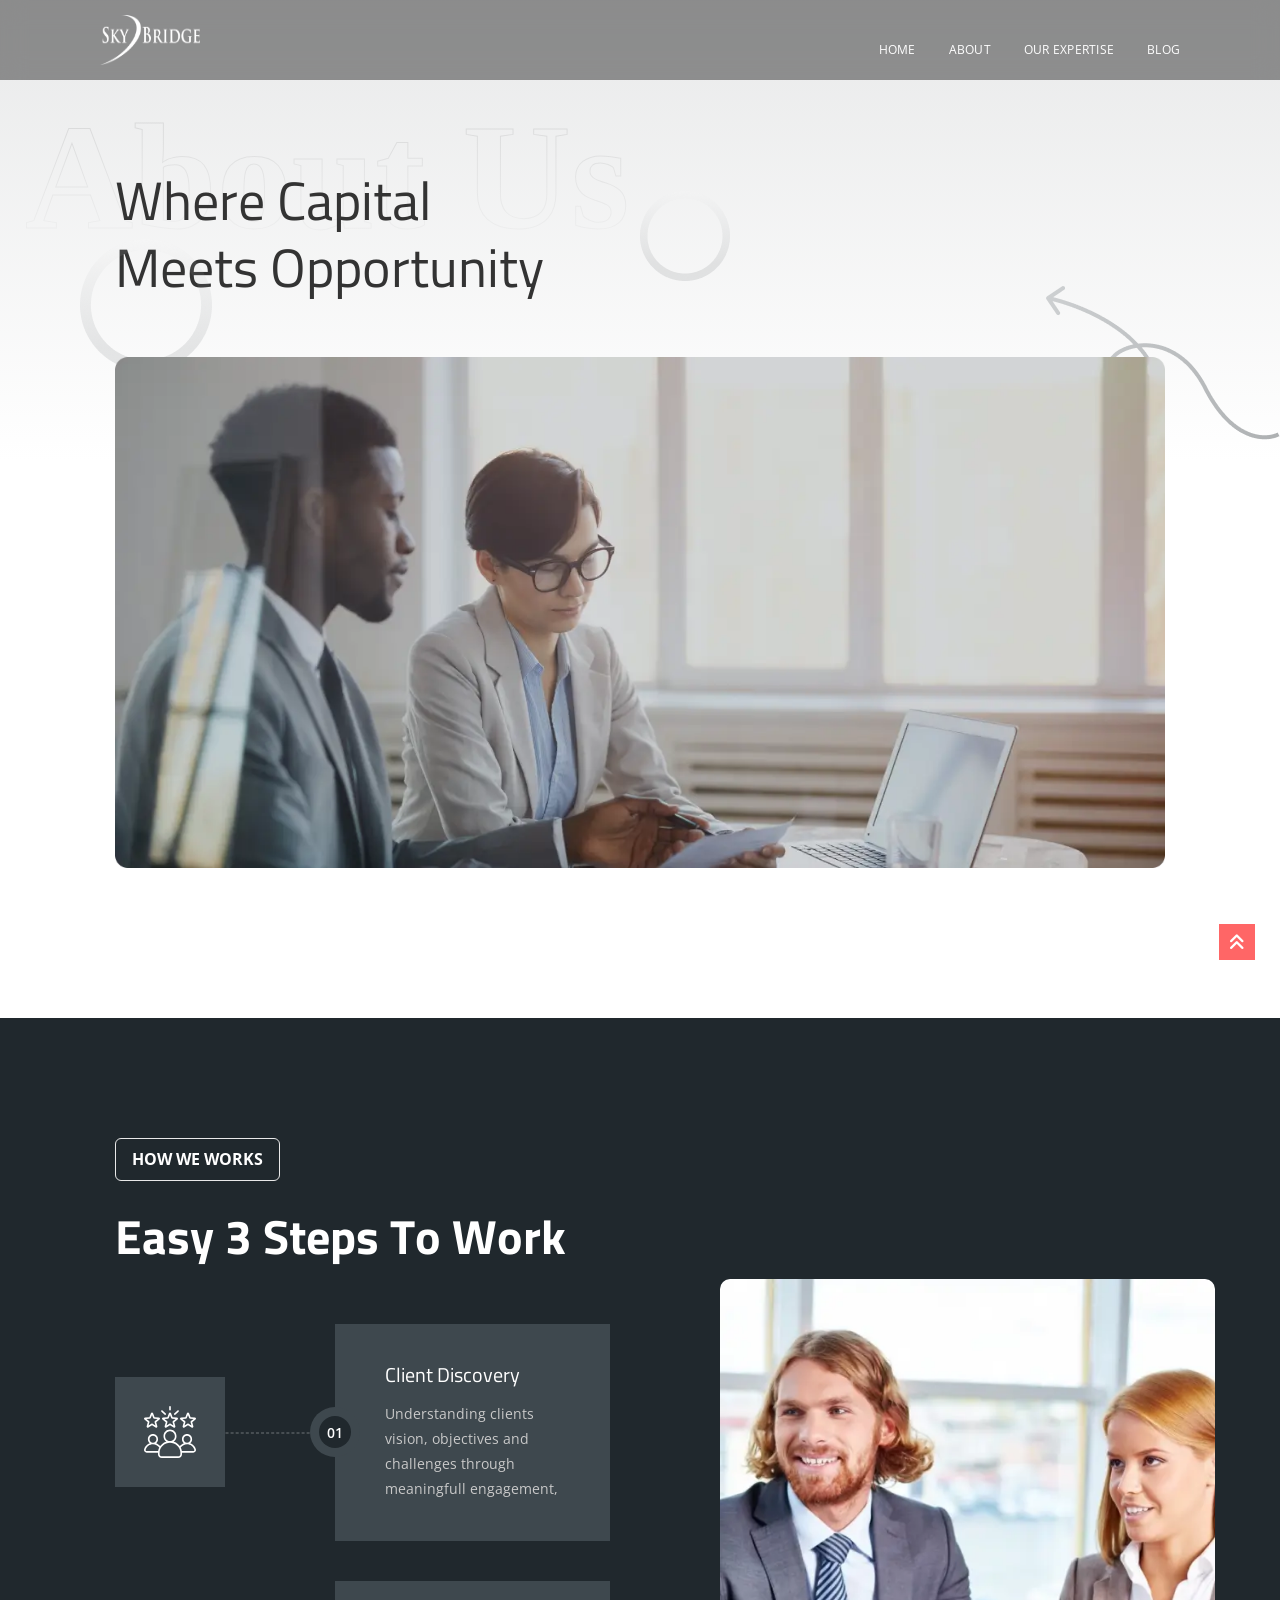
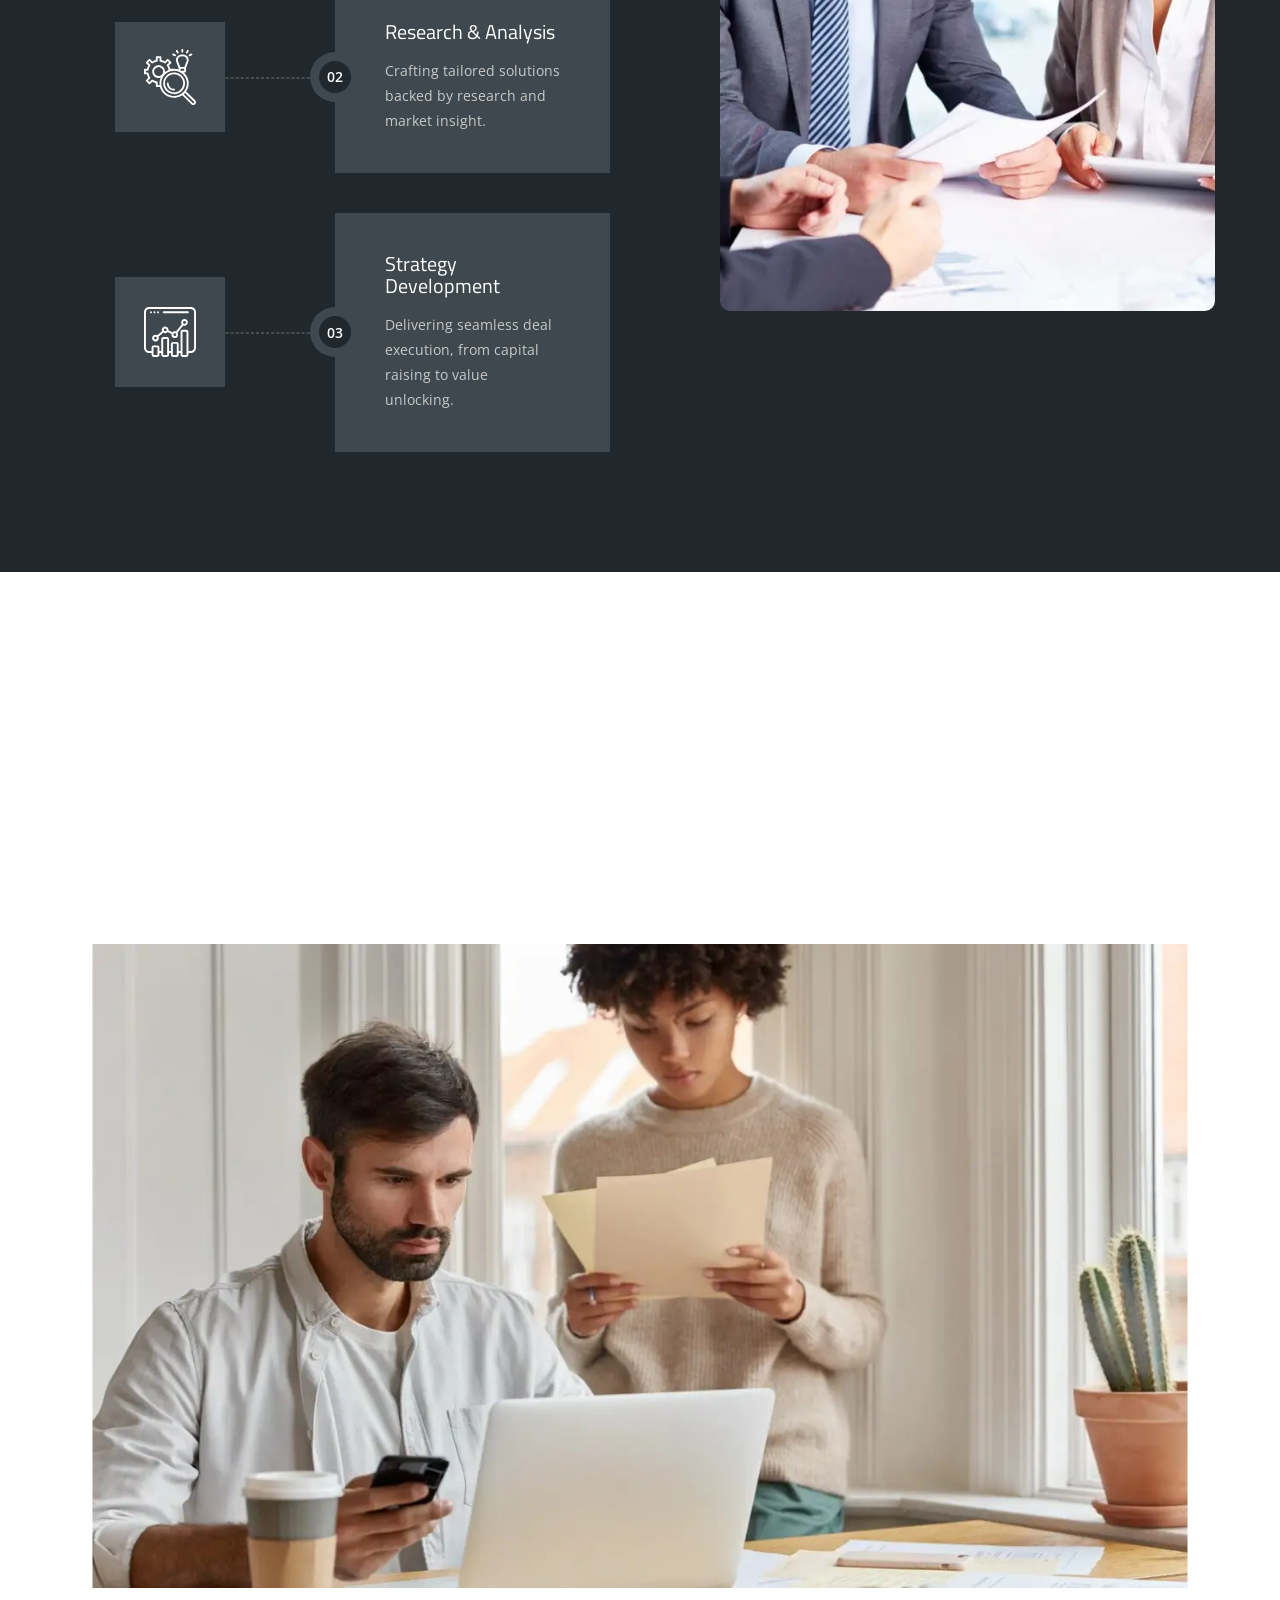
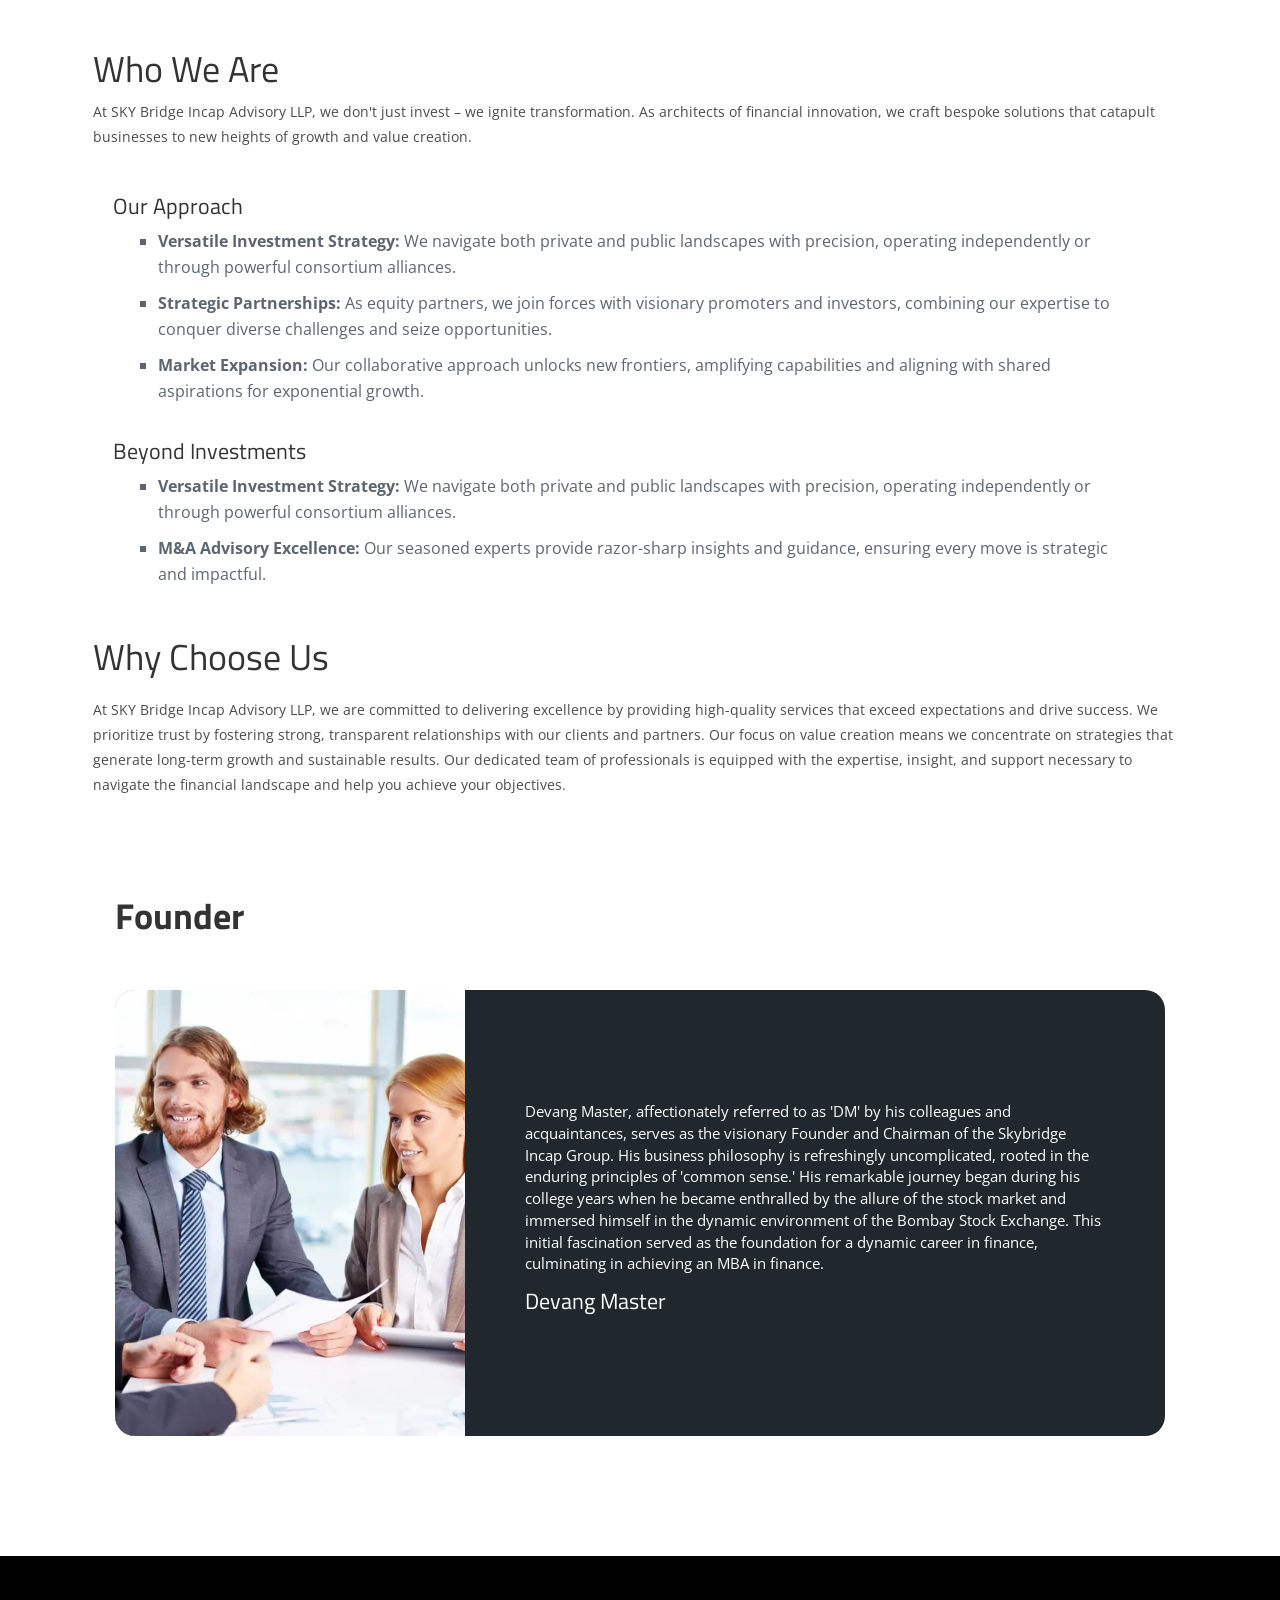
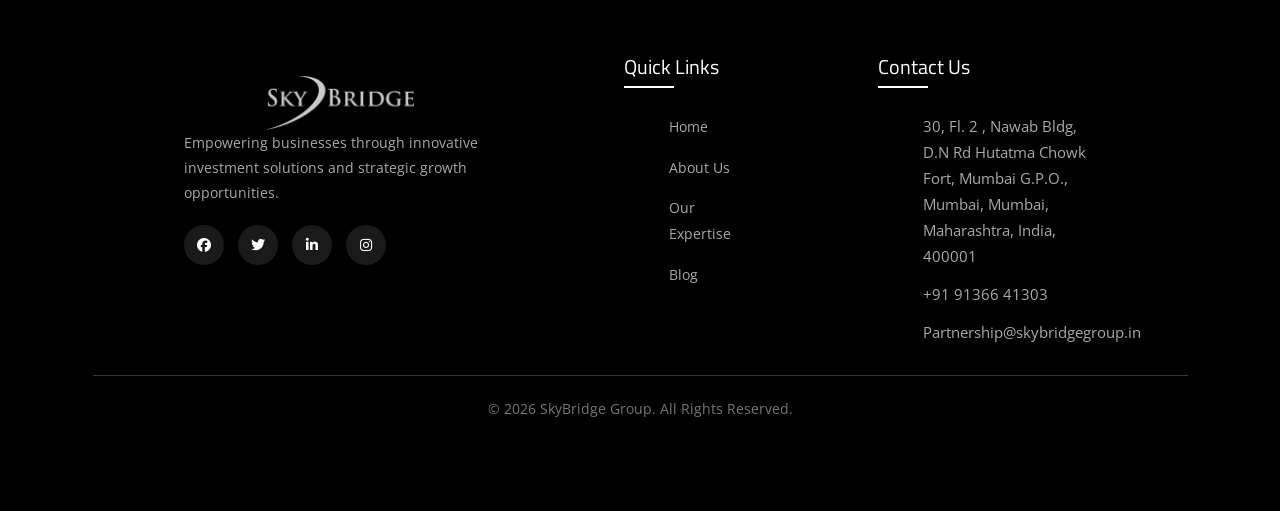
==== about.html @ f20cc3ec "changes from ujjwal" ====
<!DOCTYPE html>
<html lang="en">
  <head>
    <meta charset="UTF-8" />
    <meta name="viewport" content="width=device-width, initial-scale=1.0" />
    <title>about us</title>

    <!-- Invena css -->

    <link rel="stylesheet preload" href="css/invenacss/style.css" as="style" />

    <link
      rel="stylesheet preload"
      href="css/invenacss/vendor/bootstrap.min.css"
      as="style"
    />

    <!-- lanser css -->
    <link
      rel="stylesheet"
      href="https://cdnjs.cloudflare.com/ajax/libs/font-awesome/6.4.0/css/all.min.css"
    />
    <link
      rel="stylesheet preload"
      href="css/invenacss/plugins/fontawesome.css"
      as="style"
    />
    <link
      rel="stylesheet preload"
      href="css/invenacss/plugins/plugins.css"
      as="style"
    />
    <link
      rel="stylesheet preload"
      href="css/invenacss/plugins/metismenu.css"
      as="style"
    />
    <link
      rel="stylesheet preload"
      href="css/invenacss/plugins/magnifying-popup.css"
      as="style"
    />
    <link
      rel="stylesheet preload"
      href="css/invenacss/plugins/odometer.css"
      as="style"
    />
    <link rel="stylesheet" href="css/lansercss/plugins.css" />
    <link rel="stylesheet" href="css/lansercss/style.css" />

    <script src="js/lanserjs/vendor/modernizr-2.8.3.min.js"></script>

    <!-- <link rel="preload" as="image" href="assets/images/banner/21.webp" /> -->

    <style>
      @media (max-width: 991px) {
        .service-details-left-area {
          padding-top: 300px !important;
        }
      }

      @media (max-width: 575px) {
        .service-details-left-area {
          padding-top: 280px !important;
        }
        .service-details-left-area img {
          padding-top: 20px !important;
          width: 100% !important;
          max-width: 100% !important;
        }
      }
    </style>

    <!-- for scroller -->
    <style>
      html,
      body {
        overflow-x: hidden !important; /* block horizontal scroll */
        overflow-y: auto !important; /* always allow vertical scroll */
        height: auto !important;
        overscroll-behavior: contain; /* fixes mobile wheel/touch issues */
        -webkit-overflow-scrolling: touch; /* smooth scroll on iOS */
      }
    </style>

    <!-- script for scroller -->
    <script>
      document.addEventListener("DOMContentLoaded", function () {
        // Force scrolling if plugin tries to block it
        document.body.style.overflowY = "auto";
        document.documentElement.style.overflowY = "auto";
      });

      // Also reset on window resize (handles mobile/desktop switch)
      window.addEventListener("resize", function () {
        document.body.style.overflowY = "auto";
        document.documentElement.style.overflowY = "auto";
      });
    </script>
  </head>
  <body>
    <header
      class="site-header"
      style="margin-bottom: 50px; background-color: rgba(0, 0, 0, 0.4) !important; backdrop-filter: blur(12px) !important; -webkit-backdrop-filter: blur(15px) !important;"
    >
      <div class="container header-wrap">
        <div class="site-branding">
          <span class="site-title">
            <a href="index.html">
              <img
                src="asset/images/logo/skybridge_logo.png"
                alt="skybridge"
                style="width: 100px; height: 50px"
              />
            </a>
          </span>
        </div>
        <nav class="primary-nav">
          <ul class="primary-nav-list nav">
            <li
              class="menu-item menu-item-has-children current-menu-ancestor current-menu-parent"
            >
              <a href="index.html">HOME</a>
            </li>
            <li class="menu-item"><a href="about.html">ABOUT</a></li>
            <li class="menu-item"><a href="expertise.html">OUR EXPERTISE</a></li>
            <li class="menu-item"><a href="blog.html">BLOG</a></li>
            <!-- <li class="menu-item">
              <a href="pressRelease.html">PRESS RELEASE</a>
            </li>
            <li class="menu-item"><a href="contact.html">CONTACT</a></li> -->
          </ul>
        </nav>
      </div>
    </header>

    <!-- about us area wrapper main -->
    <div class="rts-breadcrumb-area">
      <div class="container">
        <div class="row">
          <div class="col-lg-12">
            <div class="title-area-left">
              <!-- <span class="pre">About SkyBridge</span> -->
              <span class="bg-title">About Us</span>
              <h1 class="title rts-text-anime-style-1">
                Where Capital <br />
                Meets Opportunity
              </h1>
            </div>
          </div>
        </div>
      </div>
      <div class="shape-area">
        <img src="img/avinaimg/shape/01.png" alt="shape" class="one" />
        <img src="img/avinaimg/shape/02.png" alt="shape" class="two" />
        <img src="img/avinaimg/shape/03.png" alt="shape" class="three" />
      </div>
    </div>
    <!-- about us area wrapper main end -->

    <div class="about-invena-large-image">
      <div class="container">
        <div class="row">
          <div class="col-lg-12">
            <div class="large-image-bottm-breadcrumb">
              <img src="asset/about/16.webp" alt="about" />
            </div>
          </div>
        </div>
      </div>
    </div>

    <!-- weorking process areas start -->
    <div
      class="working-process-one bg-main rts-section-gap without-clip-radious"
      style="margin-top: 150px !important"
    >
      <div class="container">
        <div class="row g-5 align-items-center">
          <div class="col-lg-6">
            <div class="title-style-one">
              <span class="pre">How we works</span>
              <h2 class="title rts-text-anime-style-1">Easy 3 Steps To Work</h2>
            </div>
            <div class="working-process-main-wrapper mt--60">
              <div
                class="single-working-process-one"
                data-animation="fadeInUp"
                data-delay="0.2"
                data-duration="1.2"
              >
                <div class="left">
                  <div class="icon">
                    <img src="asset/about/icon/01.svg" alt="process" />
                  </div>
                </div>
                <div class="inner-content">
                  <div class="number-main">
                    <span class="number">01</span>
                  </div>
                  <h5 class="title">Client Discovery</h5>
                  <p class="disc">
                    Understanding clients vision, objectives and challenges
                    through meaningfull engagement,
                  </p>
                </div>
              </div>
              <div
                class="single-working-process-one"
                data-animation="fadeInUp"
                data-delay="0.2"
                data-duration="1.2"
              >
                <div class="left">
                  <div class="icon">
                    <img src="asset/about/icon/02.svg" alt="process" />
                  </div>
                </div>
                <div class="inner-content">
                  <div class="number-main">
                    <span class="number">02</span>
                  </div>
                  <h5 class="title">Research & Analysis</h5>
                  <p class="disc">
                    Crafting tailored solutions backed by research and market
                    insight.
                  </p>
                </div>
              </div>
              <div
                class="single-working-process-one"
                data-animation="fadeInUp"
                data-delay="0.2"
                data-duration="1.2"
              >
                <div class="left">
                  <div class="icon">
                    <img src="asset/about/icon/03.svg" alt="process" />
                  </div>
                </div>
                <div class="inner-content">
                  <div class="number-main">
                    <span class="number">03</span>
                  </div>
                  <h5 class="title">Strategy Development</h5>
                  <p class="disc">
                    Delivering seamless deal execution, from capital raising to
                    value unlocking.
                  </p>
                </div>
              </div>
            </div>
          </div>
          <div class="col-lg-6">
            <div
              class="thumbnail-working-procss-one"
              data-animation="zoomOut"
              data-delay="0.2"
              data-duration="1.2"
            >
              <img src="asset/about/03.webp" alt="working-process" />
            </div>
          </div>
        </div>
      </div>
    </div>
    <!-- weorking process areas end -->

    <div class="breadcrumb-service-detals-one">
      <div class="container-1754">
        <div class="row">
          <div class="col-lg-12">
            <div class="banner-inner-service-details-1 bg_image">
              <div class="container">
                <div class="row">
                  <div class="col-lg-12">
                    <div class="title-area-left">
                      <!-- <span class="bg-title">Business</span> -->
                      <h1 class="title rts-text-anime-style-1">How We Do</h1>
                      <p class="disc">
                        At SKY Bridge Incap Advisory LLP, we are committed to
                        delivering exceptional outcomes through a structured and
                        client-centric approach. We begin by deeply
                        understanding your objectives and challenges, ensuring
                        that our strategies are perfectly aligned with your
                        vision. Our expert team leverages extensive industry
                        knowledge and data-driven insights to craft solutions
                        tailored to your unique needs. By applying innovative
                        thinking and cutting-edge technology, we address complex
                        problems and uncover new opportunities.
                      </p>
                    </div>
                  </div>
                </div>
              </div>
            </div>
          </div>
        </div>
      </div>
    </div>

    <!-- rts business details area left main -->
    <div class="rts-service-details-area-main-bottom">
      <div class="container">
        <div class="row">
          <div class="col-xl-8" style="width: max-content !important">
            <div
              class="service-details-left-area"
              style="position: relative; z-index: 1; padding-top: 720px"
            >
              <div class="">
                <img
                  src="asset/about/11.webp"
                  alt=""
                  style="
                    position: absolute;
                    top: 15px;
                    left: 50%;
                    transform: translateX(-50%);
                    z-index: 10;
                    width: auto;
                    max-width: 100%;
                  "
                />
              </div>
              <h3 class="title">Who We Are</h3>
              <p class="disc">
                At SKY Bridge Incap Advisory LLP, we don't just invest – we
                ignite transformation. As architects of financial innovation, we
                craft bespoke solutions that catapult businesses to new heights
                of growth and value creation.
              </p>

              <h4 style="margin: 0 20px">Our Approach</h4>
              <!-- <p class="disc" style="margin: 0 80px"> -->
              <ul style="margin: 0 50px">
                <li>
                  <strong>Versatile Investment Strategy:</strong> We navigate
                  both private and public landscapes with precision, operating
                  independently or through powerful consortium alliances.
                </li>
              </ul>

              <ul style="margin: 0 50px">
                <li>
                  <strong>Strategic Partnerships: </strong>As equity partners,
                  we join forces with visionary promoters and investors,
                  combining our expertise to conquer diverse challenges and
                  seize opportunities.
                </li>
              </ul>

              <ul style="margin: 0 50px">
                <li>
                  <strong>Market Expansion: </strong>Our collaborative approach
                  unlocks new frontiers, amplifying capabilities and aligning
                  with shared aspirations for exponential growth.
                </li>
              </ul>
              <!-- </p> -->
              <br />

              <h4 style="margin: 0 20px">Beyond Investments</h4>
              <!-- <p class="disc" style="margin: 0 80px"> -->
              <ul style="margin: 0 50px">
                <li>
                  <strong>Versatile Investment Strategy:</strong> We navigate
                  both private and public landscapes with precision, operating
                  independently or through powerful consortium alliances.
                </li>
              </ul>

              <ul style="margin: 0 50px">
                <li>
                  <strong>M&A Advisory Excellence: </strong>Our seasoned experts
                  provide razor-sharp insights and guidance, ensuring every move
                  is strategic and impactful.
                </li>
              </ul>

              <h2 class="title mt--50" style="margin-bottom: 20px !important">
                Why Choose Us
              </h2>

              <!-- <h3 style="margin: 0 20px">M&A Advisory</h3> -->
              <p class="disc">
                <!-- <br /> -->
                At SKY Bridge Incap Advisory LLP, we are committed to delivering
                excellence by providing high-quality services that exceed
                expectations and drive success. We prioritize trust by fostering
                strong, transparent relationships with our clients and partners.
                Our focus on value creation means we concentrate on strategies
                that generate long-term growth and sustainable results. Our
                dedicated team of professionals is equipped with the expertise,
                insight, and support necessary to navigate the financial
                landscape and help you achieve your objectives.
              </p>
            </div>
          </div>
        </div>
      </div>
    </div>
    <!-- rts business details area left main end -->

    <!-- rts clients review area start -->
    <div
      class="rts-client-review-area rts-section-gapBottom"
      style="margin-top: 50px"
    >
      <div class="container">
        <div class="row">
          <div class="col-lg-12">
            <div class="title-area-between-wrapper">
              <div class="title-style-two mb--40 left">
                <!-- <span class="bg-content">Review</span> -->
                <!-- <span class="pre">Our Testimonial</span> -->
                <h2 class="title rts-text-anime-style-1">Founder</h2>
              </div>
              <!-- <div class="pagination-wrapper">
                <div class="swiper-pagination-fraction"></div>
                <div class="swiper-button-next">
                  <i class="fa-sharp fa-regular fa-arrow-right"></i>
                </div>
                <div class="swiper-button-prev">
                  <i class="fa-sharp fa-regular fa-arrow-left"></i>
                </div>
              </div> -->
            </div>
          </div>
        </div>
        <div class="row">
          <div class="col-lg-12">
            <div class="testimonials-wrapper-swiper-demo-2">
              <div class="swiper mySwiper-testimonials-dmeo-2">
                <div class="swiper-wrapper">
                  <div class="swiper-slide">
                    <div class="testimonials-main-wrapper-two">
                      <div class="left-thumbnail" style="min-width: 350px !important;">
                        <img src="asset/about/03.webp" alt="testimonials" style="max-width: 100% !important;" />
                      </div>
                      <div class="right-content-testimonials">
                        <p class="disc">
                          Devang Master, affectionately referred to as 'DM' by
                          his colleagues and acquaintances, serves as the
                          visionary Founder and Chairman of the Skybridge Incap
                          Group. His business philosophy is refreshingly
                          uncomplicated, rooted in the enduring principles of
                          'common sense.' His remarkable journey began during
                          his college years when he became enthralled by the
                          allure of the stock market and immersed himself in the
                          dynamic environment of the Bombay Stock Exchange. This
                          initial fascination served as the foundation for a
                          dynamic career in finance, culminating in achieving an
                          MBA in finance.
                        </p>
                        <div class="name-desig">
                          <h6 class="title">Devang Master</h6>
                          <!-- <p>Designer at <b>Vertex Agency</b></p> -->
                        </div>
                      </div>
                    </div>
                  </div>
                </div>
              </div>
            </div>
          </div>
        </div>
      </div>
    </div>
    <!-- rts clients review area end -->

    <footer
      class="footer-area bg-black pt-100 pb-70"
      style="padding-top: 100px; padding-bottom: 70px"
    >
      <div class="container">
        <div class="row">
          <!-- About Column -->
          <div
            class="col-lg-4 col-md-6 mb-30 wow fadeInUp"
            data-wow-delay="0.2s"
          >
            <div class="footer-widget">
              <div class="footer-logo">
                <img
                  src="asset/images/logo/skybridge_logo.png"
                  alt="Skybridge Logo"
                  style="max-width: 150px; height: auto"
                />
              </div>
              <p style="color: #aaa; margin-bottom: 20px; line-height: 1.8">
                Empowering businesses through innovative investment solutions
                and strategic growth opportunities.
              </p>
              <div class="footer-social">
              <a href="https://www.facebook.com/profile.php?id=61558652640097" class="social-icon" target="_blank"><i
                  class="fab fa-facebook-f"></i></a>
              <a href="https://www.facebook.com/profile.php?id=61558652640097" class="social-icon" target="_blank"><i
                  class="fab fa-twitter"></i></a>
              <a href="https://www.linkedin.com/company/colabplatformslimited/" class="social-icon" target="_blank"><i
                  class="fab fa-linkedin-in"></i></a>
              <a href="https://www.instagram.com/colab_platforms/" class="social-icon" target="_blank"><i
                  class="fab fa-instagram"></i></a>
              <!-- <a href="https://www.instagram.com/colab_platforms/" class="social-icon" target="_blank"><i
                  class="fa-brands fa-x-twitter"></i></a> -->

            </div>
            </div>
          </div>

          <!-- Quick Links -->
          <div
            class="col-lg-2 col-md-6 mb-30 wow fadeInUp"
            data-wow-delay="0.4s"
          >
            <div class="footer-widget">
              <h3 class="footer-title">Quick Links</h3>
              <ul class="footer-links">
                <li><a href="index.html">Home</a></li>
                <li><a href="about.html">About Us</a></li>
                <li><a href="#">Our Expertise</a></li>
                <li><a href="blog.html">Blog</a></li>
                <!-- <li><a href="pressRelease.html">Press Release</a></li> -->
                <!-- <li><a href="contact.html">Contact</a></li> -->
              </ul>
            </div>
          </div>

          <!-- Contact Info -->
          <div
            class="col-lg-3 col-md-6 mb-30 wow fadeInUp"
            data-wow-delay="0.6s"
          >
            <div class="footer-widget">
              <h3 class="footer-title">Contact Us</h3>
              <ul class="footer-contact">
                <li>
                  <!-- <i class="fas fa-map-marker-alt"></i> -->
                  <span   
                    >30, Fl. 2 , Nawab Bldg, D.N Rd Hutatma Chowk Fort, Mumbai G.P.O., Mumbai, Mumbai, Maharashtra, India, 400001</span
                  >
                </li>
                <li>
                  <!-- <i class="fas fa-phone"></i> -->
                  <span>+91 91366 41303</span>
                </li>
                <li>
                  <!-- <i class="fas fa-envelope"></i> -->
                  <span>Partnership@skybridgegroup.in</span>
                </li>
              </ul>
            </div>
          </div>

          <!-- Newsletter -->
          <!-- <div
            class="col-lg-3 col-md-6 mb-30 wow fadeInUp"
            data-wow-delay="0.8s"
          >
            <div class="footer-widget">
              <h3 class="footer-title">Newsletter</h3>
              <p style="color: #aaa; margin-bottom: 15px">
                Subscribe to our newsletter for the latest updates.
              </p>
              <form class="newsletter-form">
                <input type="email" placeholder="Your Email" required />
                <a href="contact.html">
                  <button type="submit">Contact Us</button>
                </a>
              </form>
            </div>
          </div> -->
        </div>
      </div>

      <!-- Copyright -->
      <div class="copyright-area">
        <div class="container">
          <div class="row">
            <div class="col-12">
              <div class="copyright-text text-center">
                <p
                  style="
                    color: #777;
                    margin: 0;
                    padding: 20px 0;
                    border-top: 1px solid #333;
                  "
                >
                  &copy; <span id="current-year">2025</span> SkyBridge Group.
                  All Rights Reserved.
                </p>
              </div>
            </div>
          </div>
        </div>
      </div>
    </footer>

    <style>
      /* Footer Styles */
      .footer-area {
        position: relative;
        overflow: hidden;
        background: #000 !important;
        color: #fff;
      }

      .footer-widget {
        margin-bottom: 30px;
      }

      .footer-title {
        color: #fff;
        font-size: 20px;
        margin-bottom: 25px;
        position: relative;
        padding-bottom: 10px;
      }

      .footer-title:after {
        content: "";
        position: absolute;
        left: 0;
        bottom: 0;
        width: 50px;
        height: 2px;
        background: #fff; /* Changed from #011f3d to white */
      }

      .footer-links li,
      .footer-contact li {
        margin-bottom: 12px;
        list-style: none;
        position: relative;
        padding-left: 30px;
        font-size: 15px;
        color: #aaa;
        
      }

      .footer-links a,
      .footer-contact a {
        color: #aaa;
        text-decoration: none;
        transition: all 0.3s ease;
        display: inline-block;
        position: relative;
        padding-bottom: 2px;
      }

      .footer-links a::after {
        content: "";
        position: absolute;
        left: 0;
        bottom: 0;
        width: 0;
        height: 1px;
        background: #fff;
        transition: width 0.3s ease;
      }

      .footer-links a:hover::after {
        width: 100%;
      }

      .footer-links a:hover {
        color: #fff;
        padding-left: 0;
      }

      .social-icon {
        display: inline-flex;
        align-items: center;
        justify-content: center;
        width: 40px;
        height: 40px;
        background: rgba(255, 255, 255, 0.1);
        color: #fff;
        border-radius: 50%;
        margin-right: 10px;
        transition: all 0.3s ease;
        text-decoration: none;
        border: 1px solid transparent;
      }

      .social-icon:hover {
        background: transparent;
        transform: translateY(-3px);
        border-color: #fff; /* Added white border on hover */
      }

      .newsletter-form {
        position: relative;
        margin-bottom: 20px;
      }

      .newsletter-form input {
        width: 100%;
        height: 50px;
        background: rgba(255, 255, 255, 0.1);
        border: none;
        padding: 0 20px;
        color: #fff;
        border-radius: 5px;
        margin-bottom: 10px;
      }

      .newsletter-form input::placeholder {
        color: #aaa;
      }

      .newsletter-form button {
        width: 100%;
        height: 50px;
        background: white;
        color: #000;
        border: none;
        border-radius: 5px;
        font-weight: 600;
        cursor: pointer;
        transition: all 0.3s ease;
      }

      .newsletter-form button:hover {
        background: white;
      }

      .contact-btn:hover {
        background: #00e5e9 !important;
        transform: translateY(-3px);
        box-shadow: 0 5px 15px rgba(46, 252, 255, 0.3);
      }

      /* Animation */
      @keyframes fadeInUp {
        from {
          opacity: 0;
          transform: translateY(20px);
        }
        to {
          opacity: 1;
          transform: translateY(0);
        }
      }

      .wow {
        visibility: hidden;
      }

      .wow.fadeInUp {
        animation-name: fadeInUp;
        animation-duration: 1s;
        visibility: visible;
      }

      /* Responsive */
      @media (max-width: 991px) {
        .footer-widget {
          margin-bottom: 40px;
        }
      }
    </style>

    <style>
      /* Add this style for the logo container */
      .footer-logo {
        text-align: center;
        margin-top: 20px;
      }

      .footer-logo img {
        max-width: 150px;
        height: auto;
        opacity: 0.8;
        transition: all 0.3s ease;
      }

      .footer-logo img:hover {
        opacity: 1;
      }
    </style>

    <script>
      // Update current year
      document.getElementById("current-year").textContent =
        new Date().getFullYear();

      // Initialize WOW.js for animations
      document.addEventListener("DOMContentLoaded", function () {
        new WOW().init();
      });
    </script>

    <script src="js/lanserjs/vendor/jquery-3.2.0.min.js"></script>
    <script src="lanserjs/plugins.js"></script>
    <script src="js/lanserjs/main.js"></script>

    <!-- Invena js -->
    <!-- <script defer src="js/invenajs/plugins/jquery.js"></script> -->

    <script defer src="js/invenajs/plugins/odometer.js"></script>
    <script defer src="js/invenajs/plugins/jquery-appear.js"></script>

    <script defer src="js/invenajs/plugins/gsap.js"></script>
    <script defer src="js/invenajs/plugins/split-text.js"></script>
    <script defer src="js/invenajs/plugins/scroll-trigger.js"></script>
    <!-- <script defer src="js/invenajs/plugins/smooth-scroll.js"></script> -->
    <script defer src="js/invenajs/plugins/metismenu.js"></script>
    <script defer src="js/invenajs/plugins/popup.js"></script>

    <script defer src="js/invenajs/vendor/bootstrap.min.js"></script>
    <script defer src="js/invenajs/plugins/swiper.js"></script>
    <script defer src="js/invenajs/plugins/contact.form.js"></script>

    <script defer src="js/invenajs/main.js"></script>
  </body>
</html>
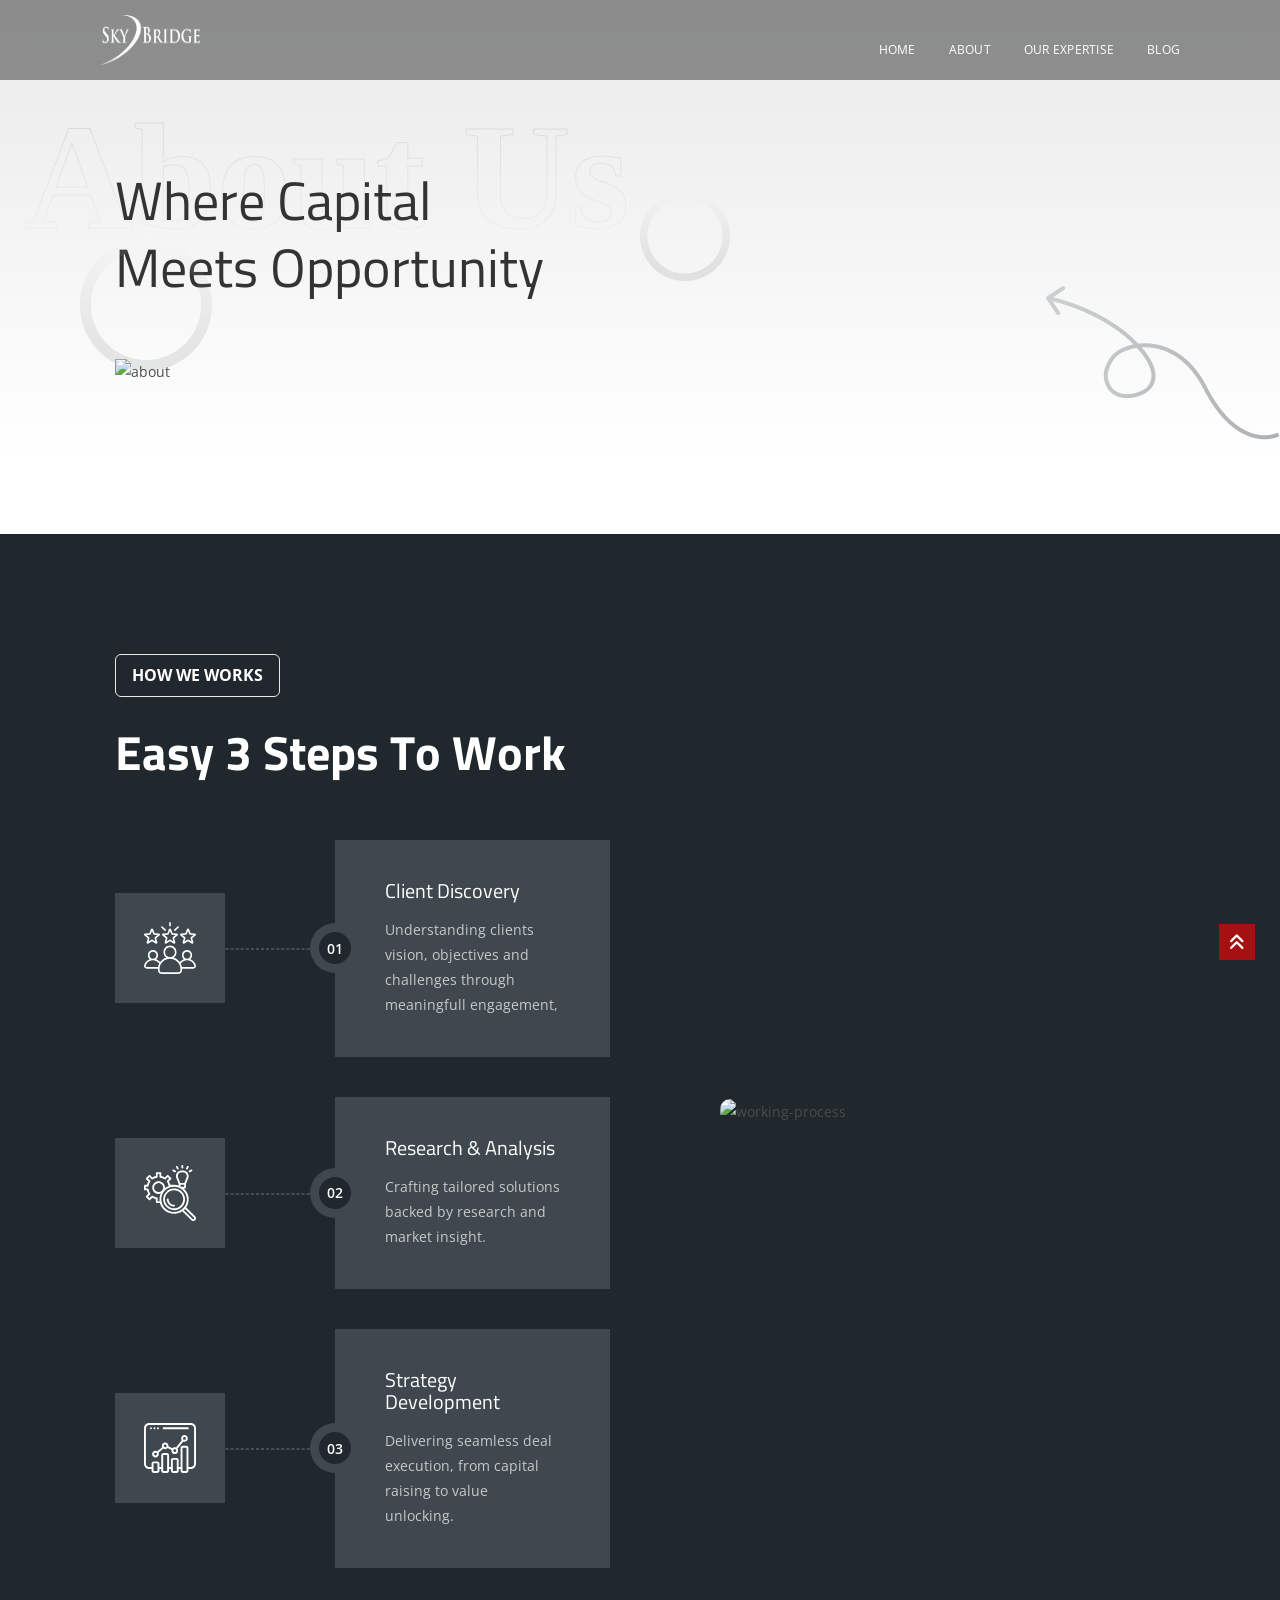
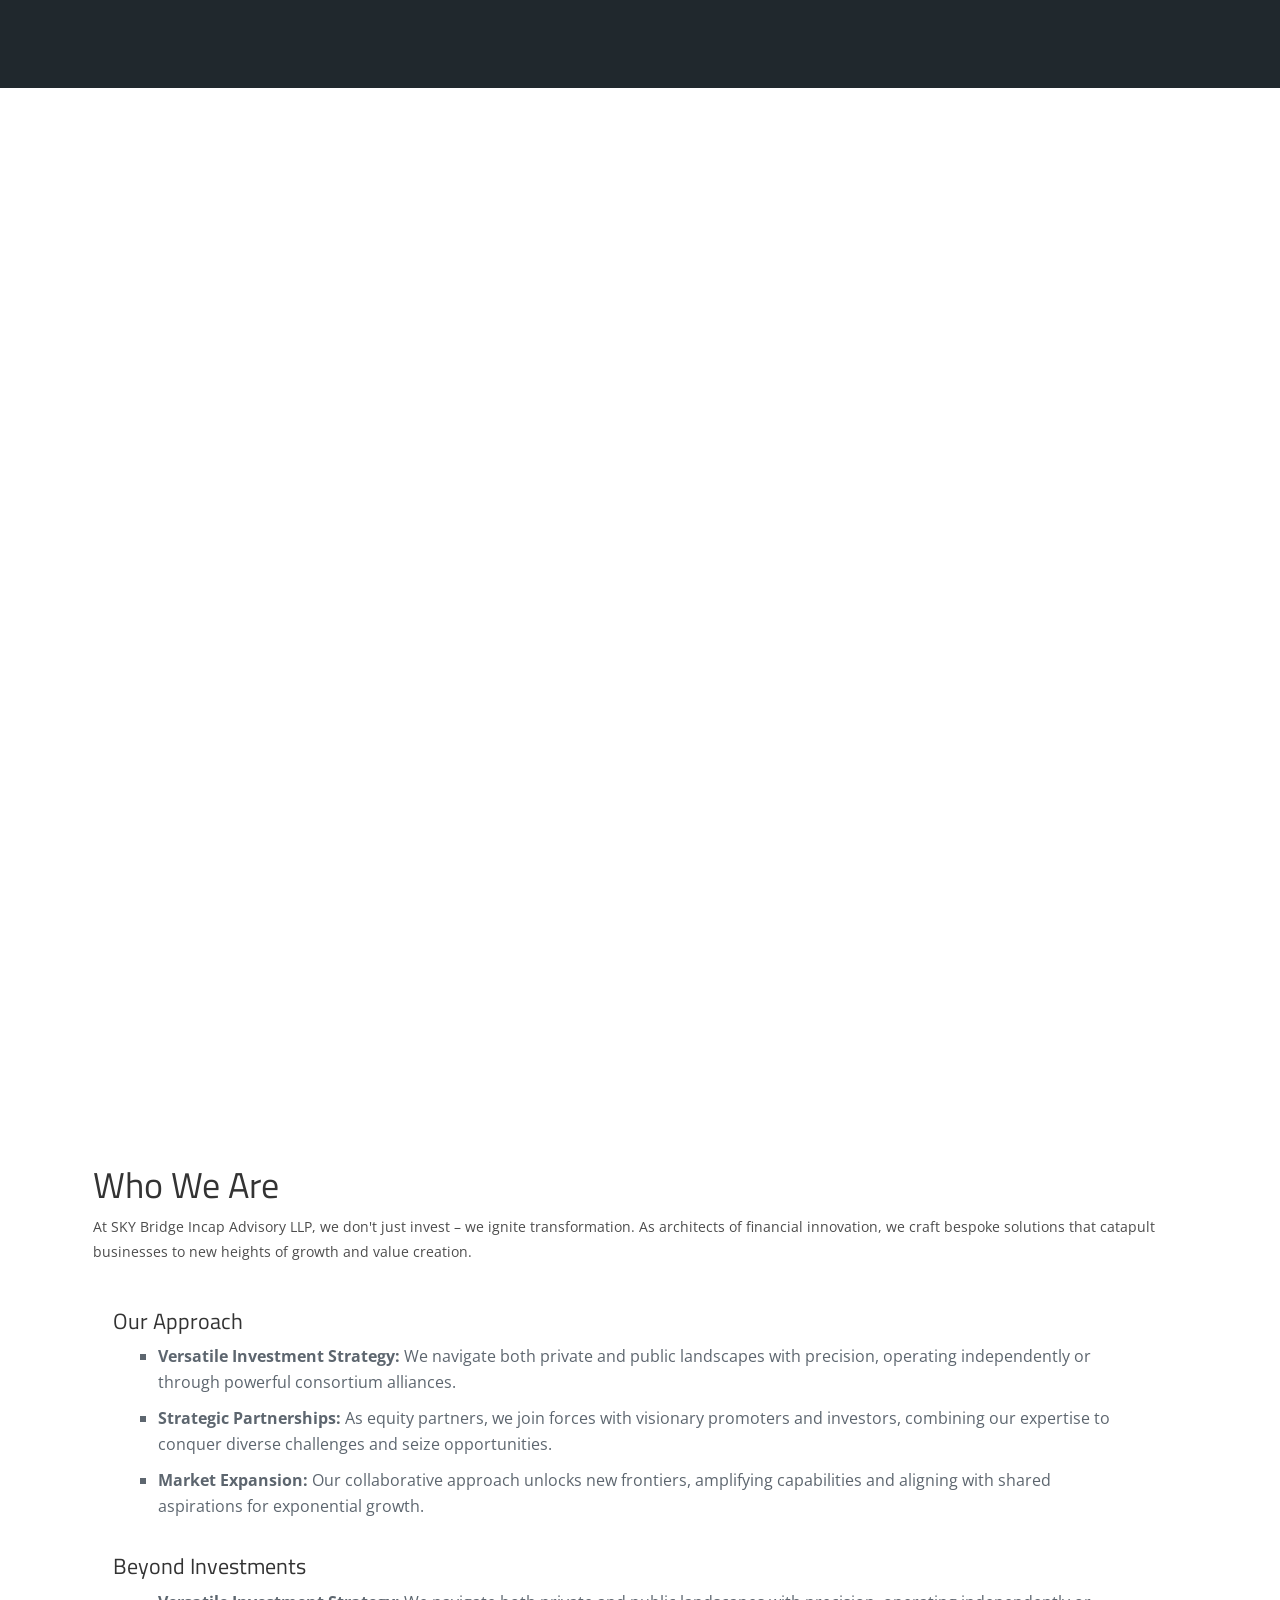
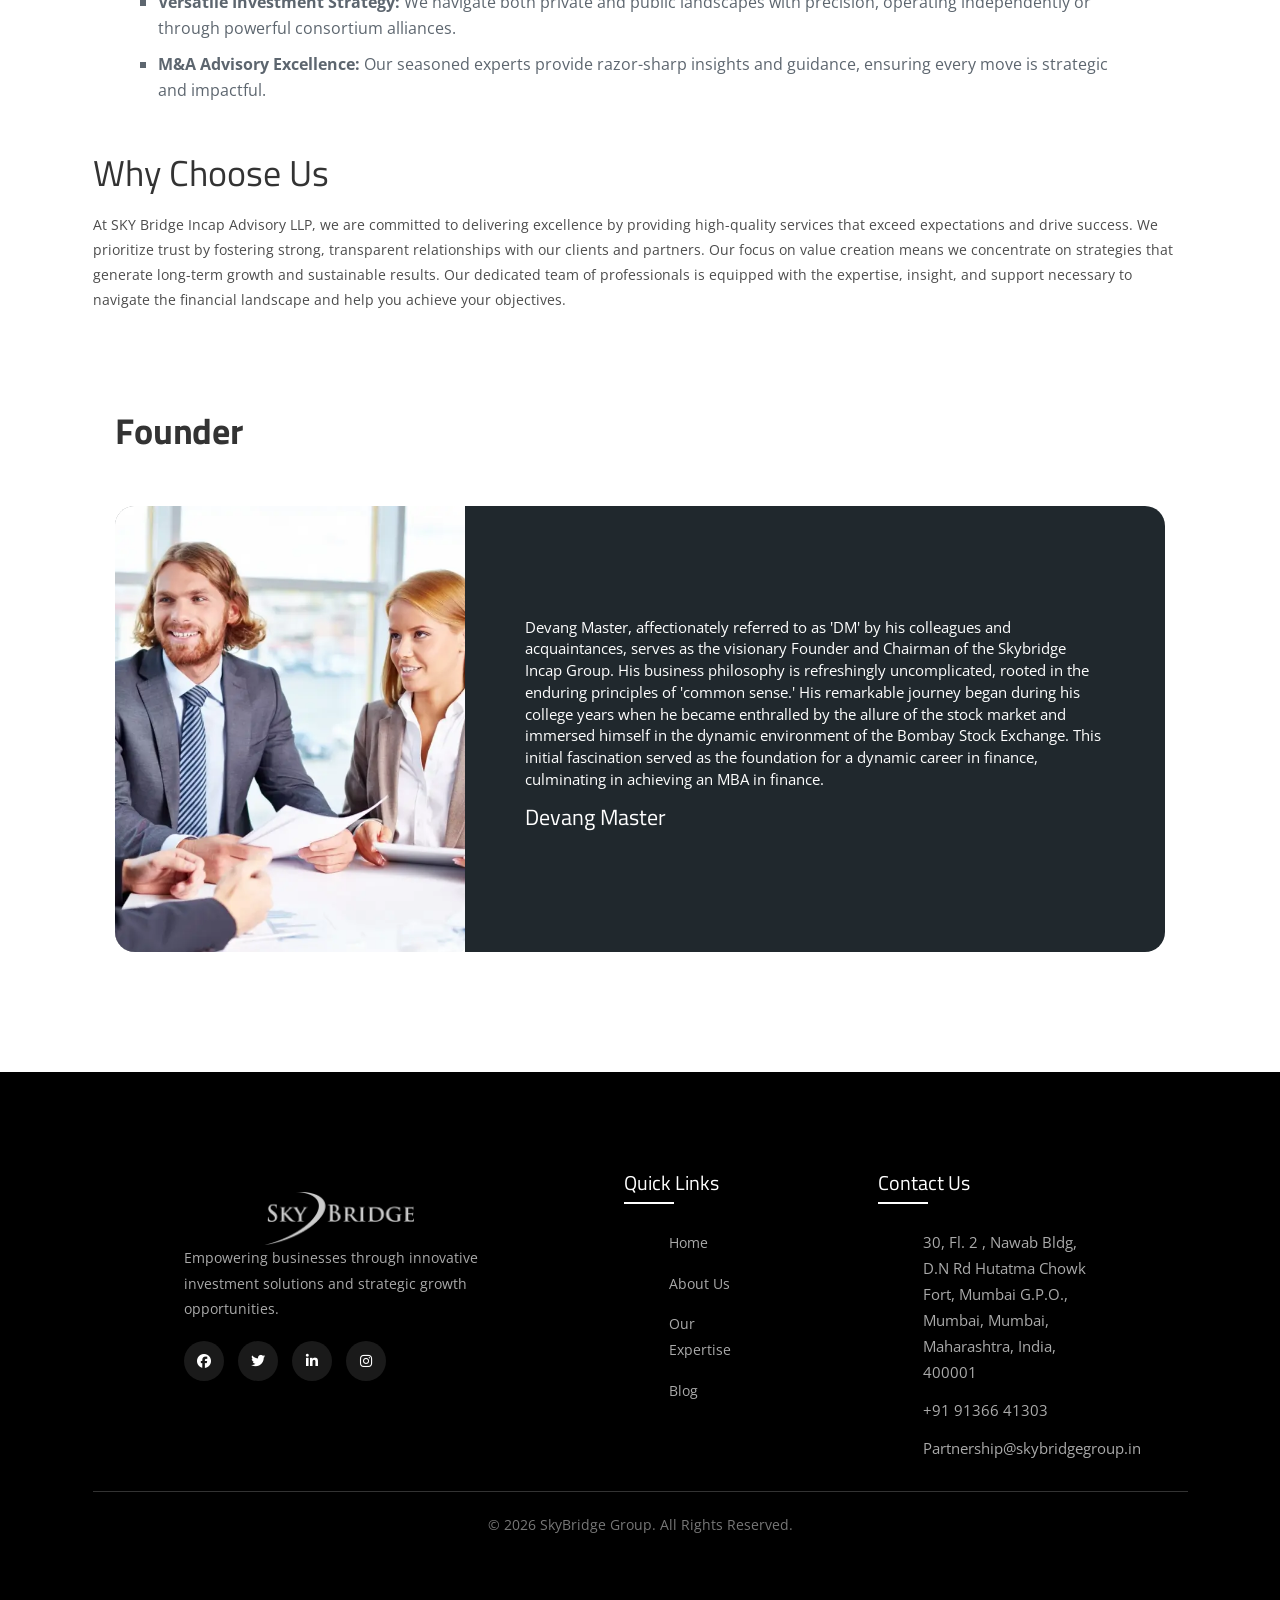
==== commit 6ef31816: "change in about page" ====
--- a/about.html
+++ b/about.html
@@ -163,7 +163,7 @@
         <div class="row">
           <div class="col-lg-12">
             <div class="large-image-bottm-breadcrumb">
-              <img src="asset/about/16.webp" alt="about" />
+              <img src="asset/images/Updatedimg/Where Capital Meet Capital.jpg" style="width: 900px;" alt="about" />
             </div>
           </div>
         </div>
@@ -258,7 +258,7 @@
               data-delay="0.2"
               data-duration="1.2"
             >
-              <img src="asset/about/03.webp" alt="working-process" />
+              <img src="asset/images/Updatedimg/Client Discovery.jpg" alt="working-process" />
             </div>
           </div>
         </div>
@@ -310,7 +310,7 @@
             >
               <div class="">
                 <img
-                  src="asset/about/11.webp"
+                  src="asset/images/Updatedimg/How We Do.jpeg"
                   alt=""
                   style="
                     position: absolute;
@@ -319,7 +319,7 @@
                     transform: translateX(-50%);
                     z-index: 10;
                     width: auto;
-                    max-width: 100%;
+                    max-width: 900px
                   "
                 />
               </div>
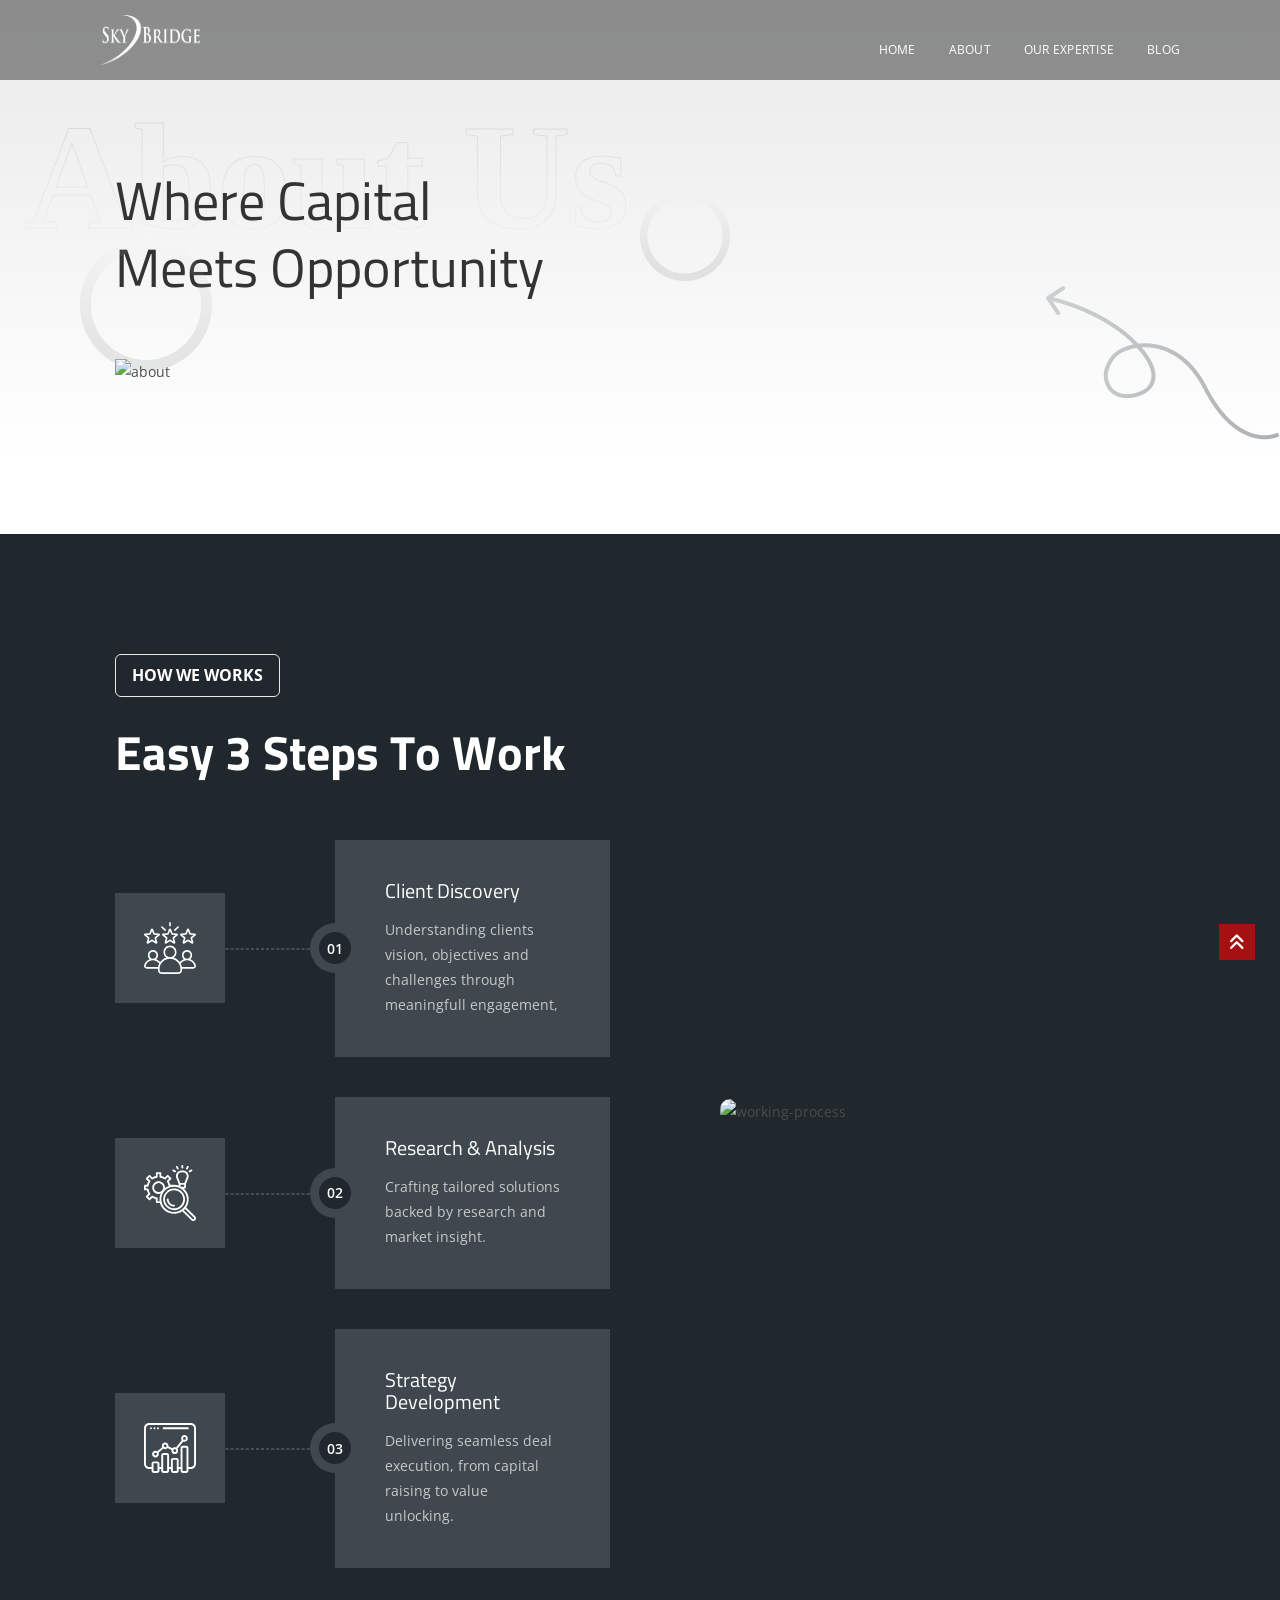
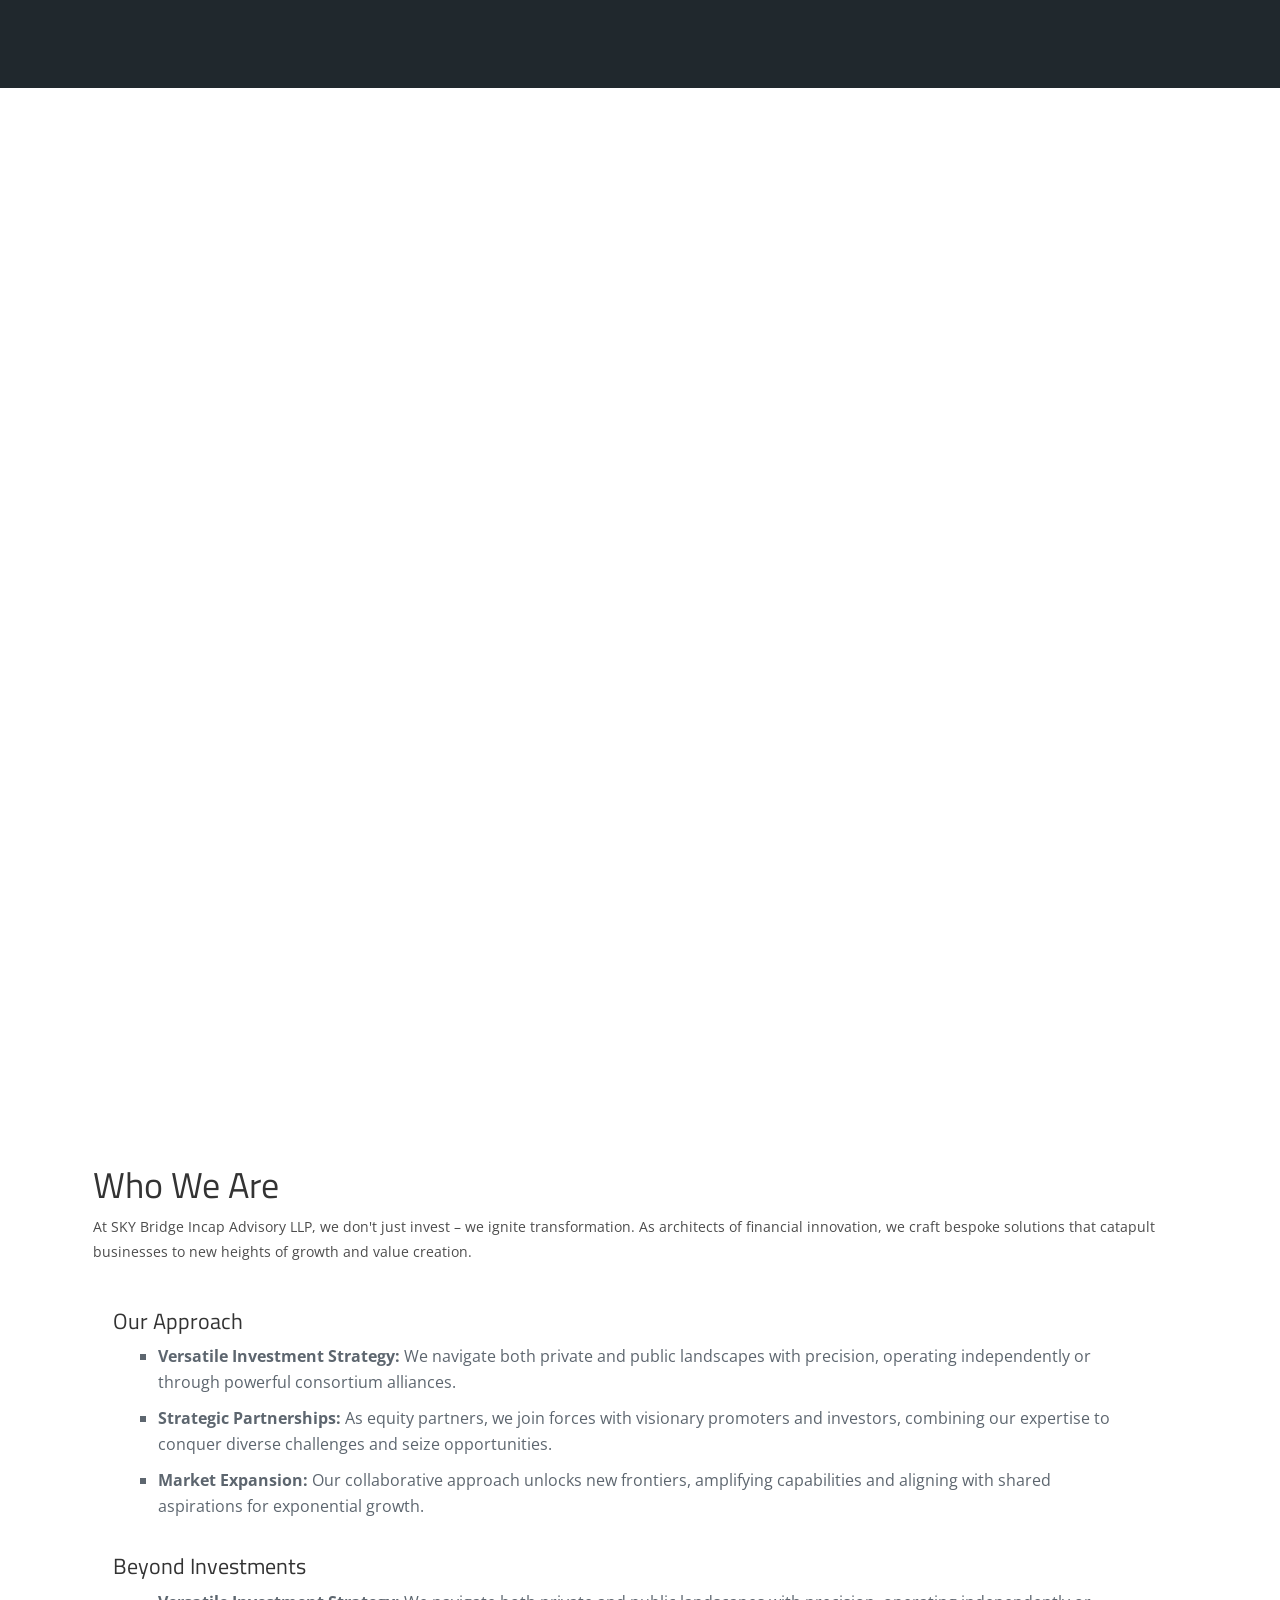
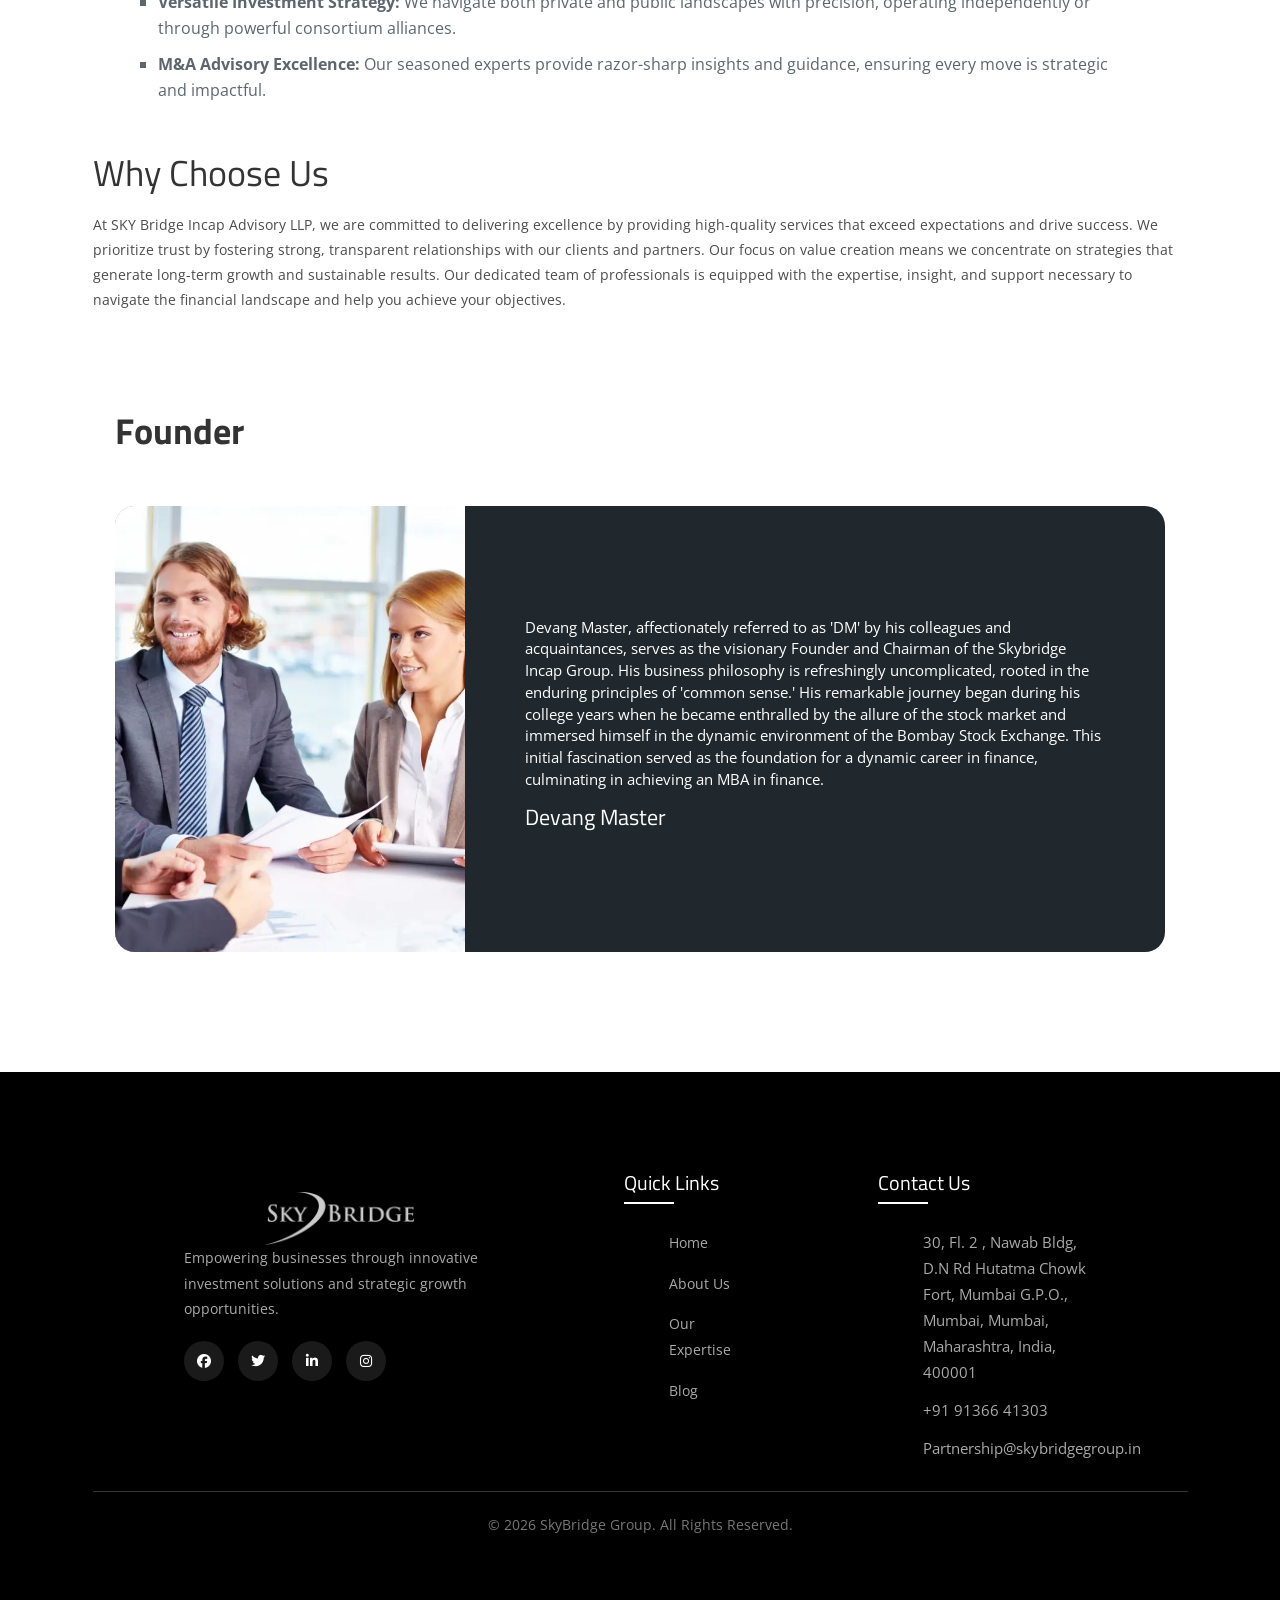
==== commit 93f3d2a9: "change in about page latest" ====
--- a/about.html
+++ b/about.html
@@ -258,7 +258,7 @@
               data-delay="0.2"
               data-duration="1.2"
             >
-              <img src="asset/images/Updatedimg/Client Discovery.jpg" alt="working-process" />
+              <img src="asset/images/Updatedimg/How we work.jpg" alt="working-process" />
             </div>
           </div>
         </div>
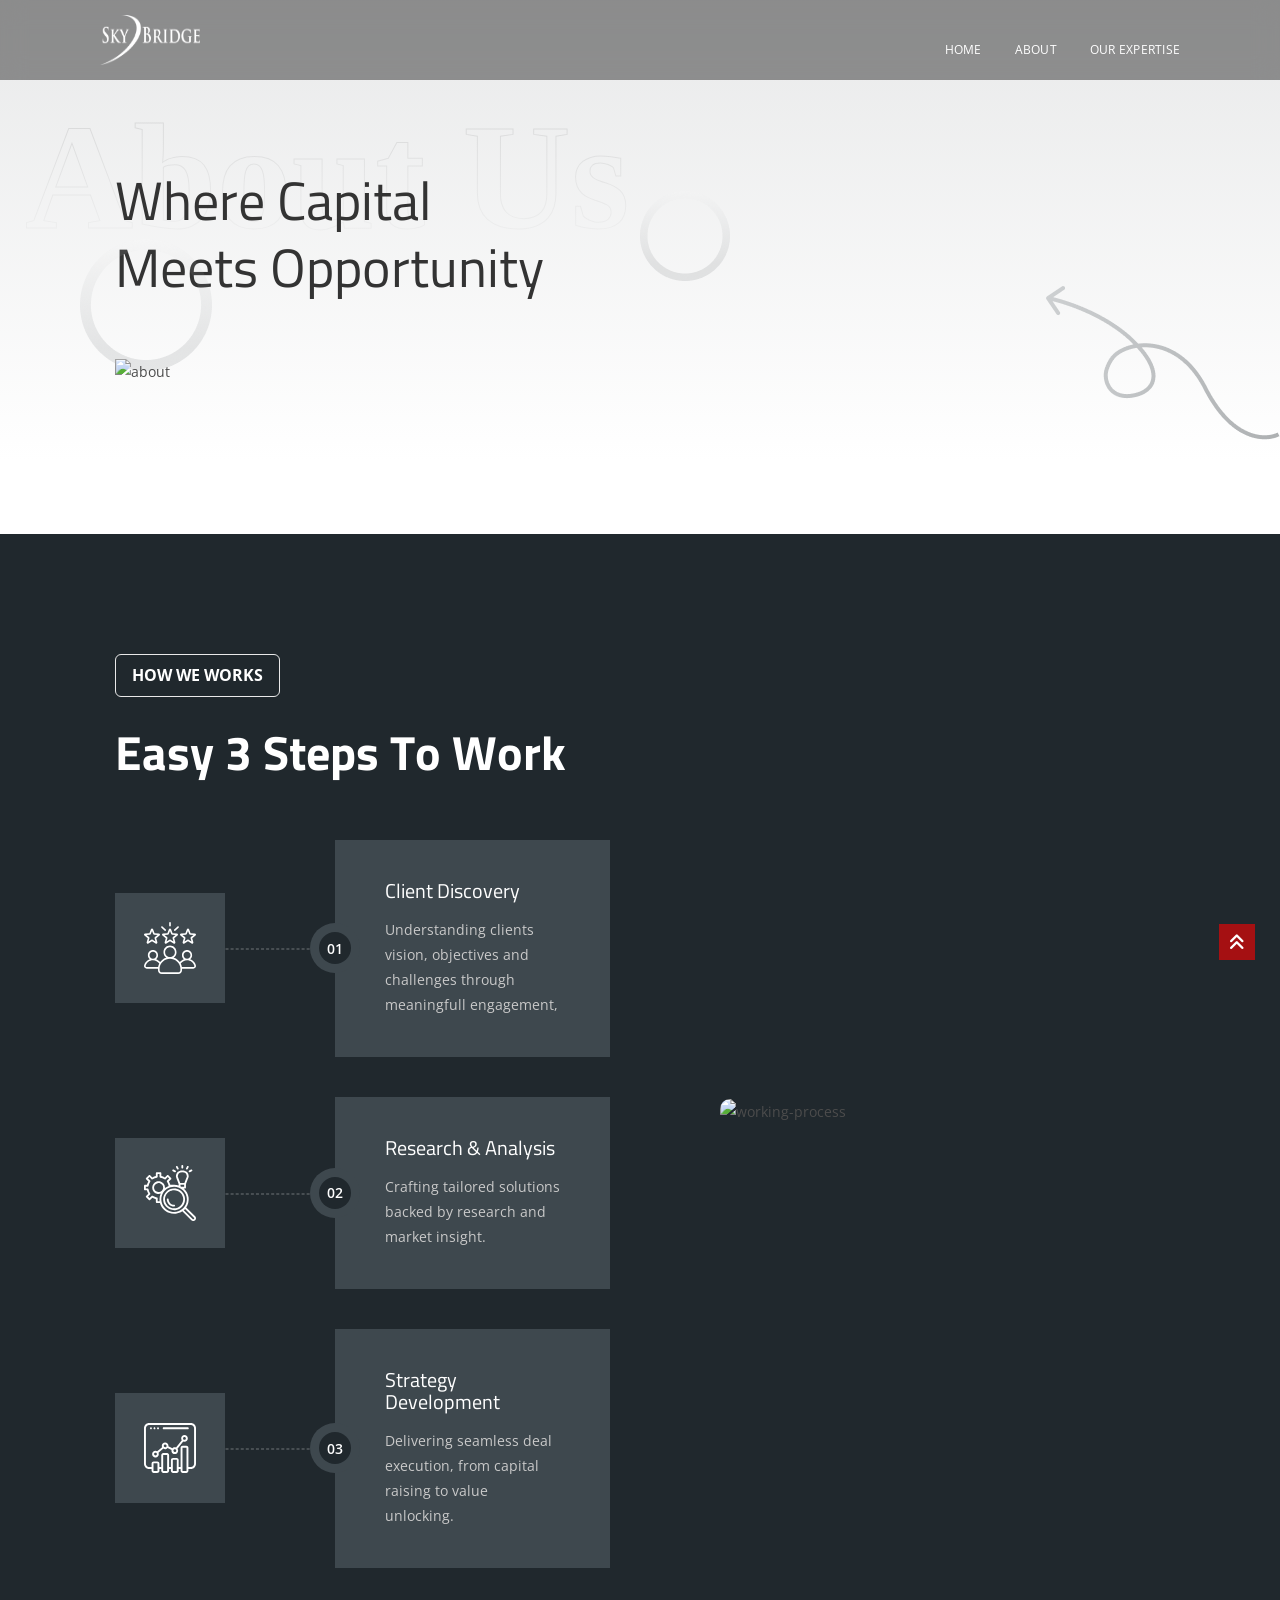
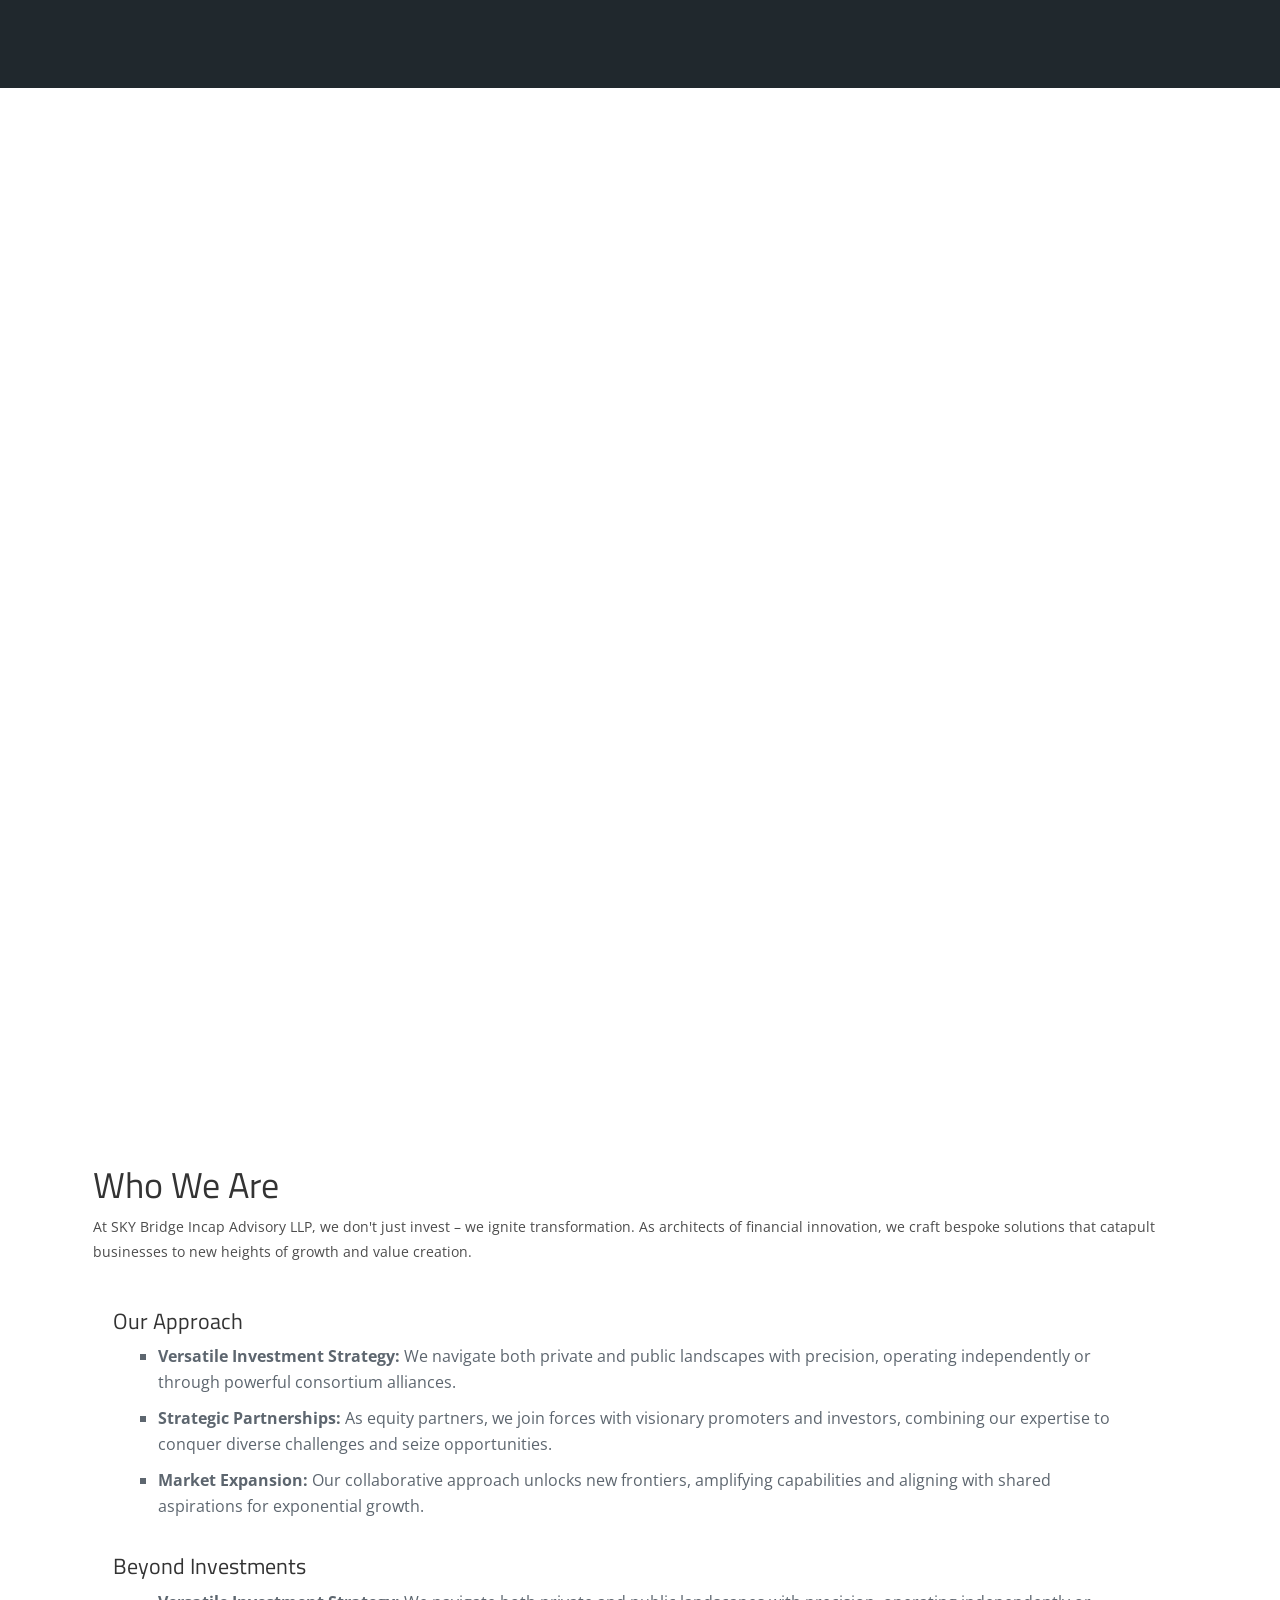
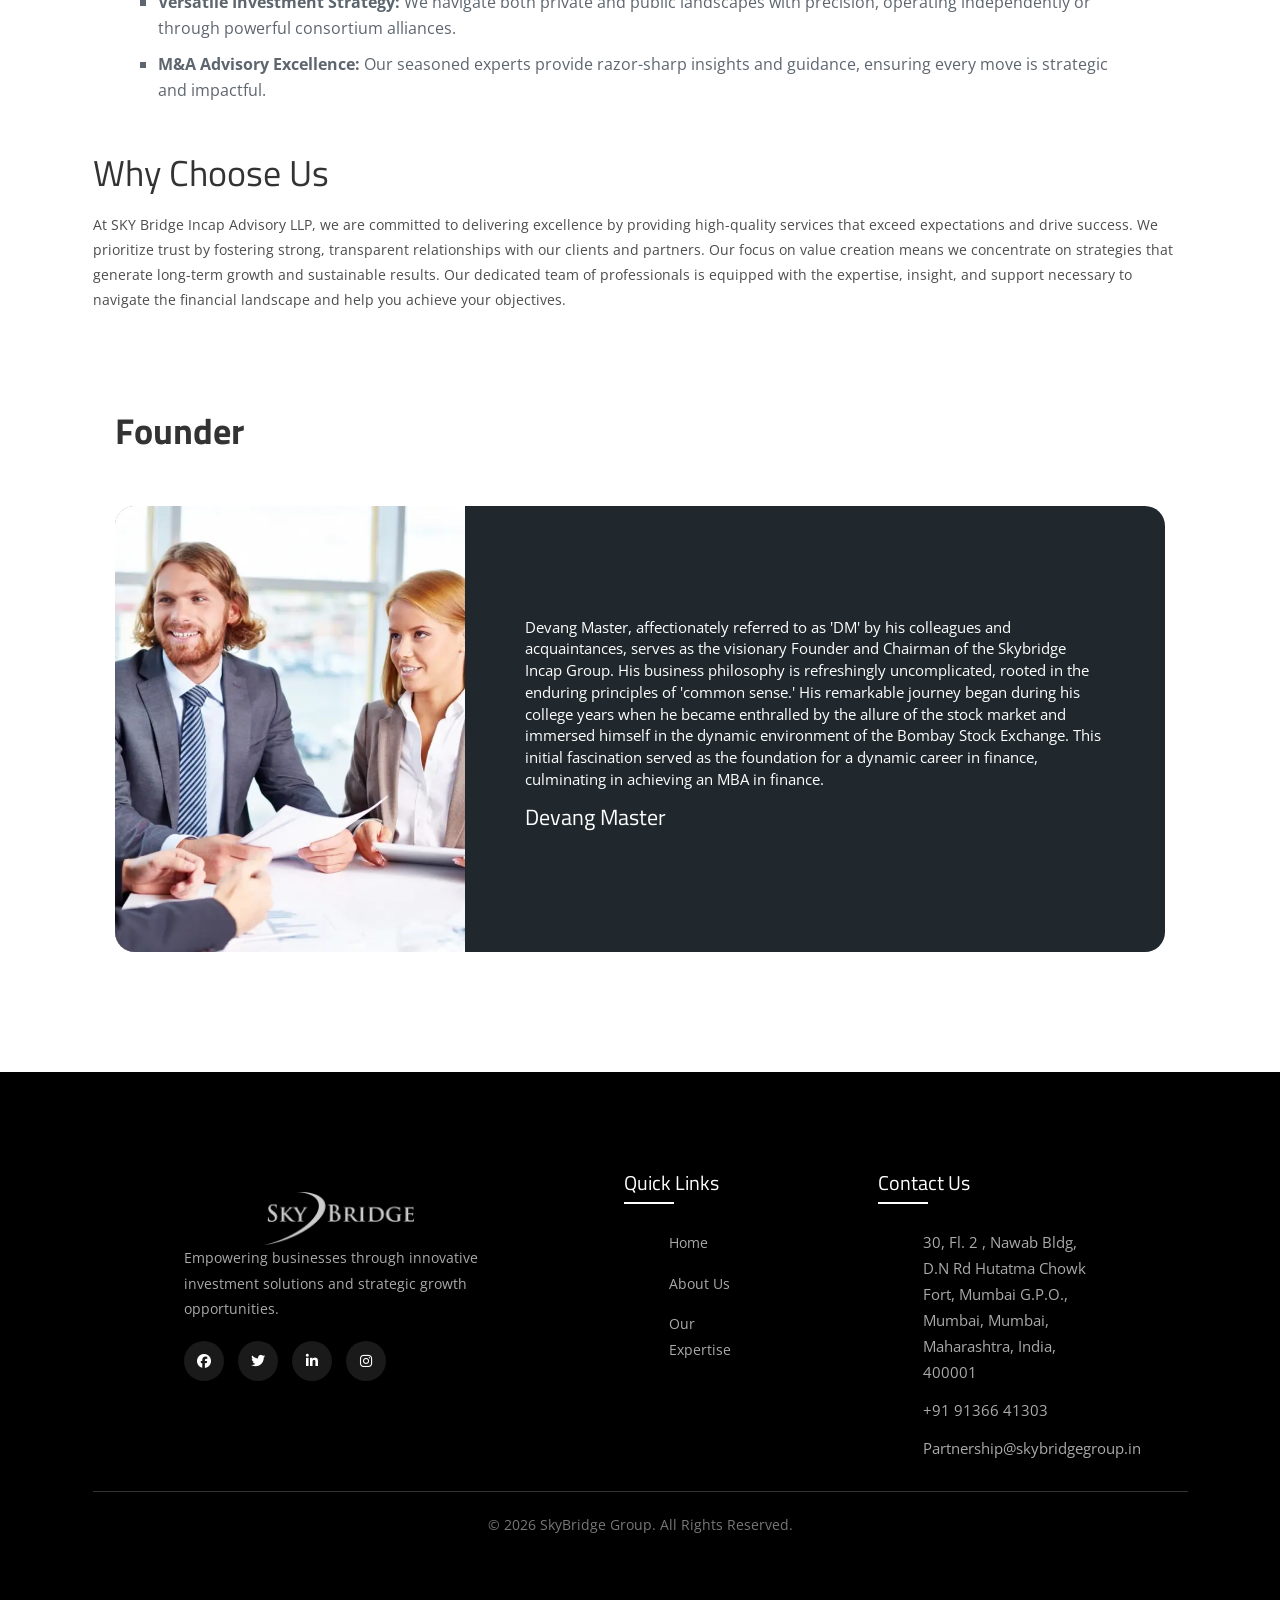
==== commit c764bf32: "Update about.html from vishakha" ====
--- a/about.html
+++ b/about.html
@@ -49,6 +49,7 @@
     <link rel="stylesheet" href="css/lansercss/style.css" />
 
     <script src="js/lanserjs/vendor/modernizr-2.8.3.min.js"></script>
+    <link rel="icon" href="https://cdn.shopify.com/s/files/1/0636/5226/6115/files/Sky_Bridge_cc_White.jpg?v=1759143052" type="image/x-icon">
 
     <!-- <link rel="preload" as="image" href="assets/images/banner/21.webp" /> -->
 
@@ -124,7 +125,7 @@
             </li>
             <li class="menu-item"><a href="about.html">ABOUT</a></li>
             <li class="menu-item"><a href="expertise.html">OUR EXPERTISE</a></li>
-            <li class="menu-item"><a href="blog.html">BLOG</a></li>
+          
             <!-- <li class="menu-item">
               <a href="pressRelease.html">PRESS RELEASE</a>
             </li>
@@ -519,7 +520,7 @@
                 <li><a href="index.html">Home</a></li>
                 <li><a href="about.html">About Us</a></li>
                 <li><a href="#">Our Expertise</a></li>
-                <li><a href="blog.html">Blog</a></li>
+               
                 <!-- <li><a href="pressRelease.html">Press Release</a></li> -->
                 <!-- <li><a href="contact.html">Contact</a></li> -->
               </ul>
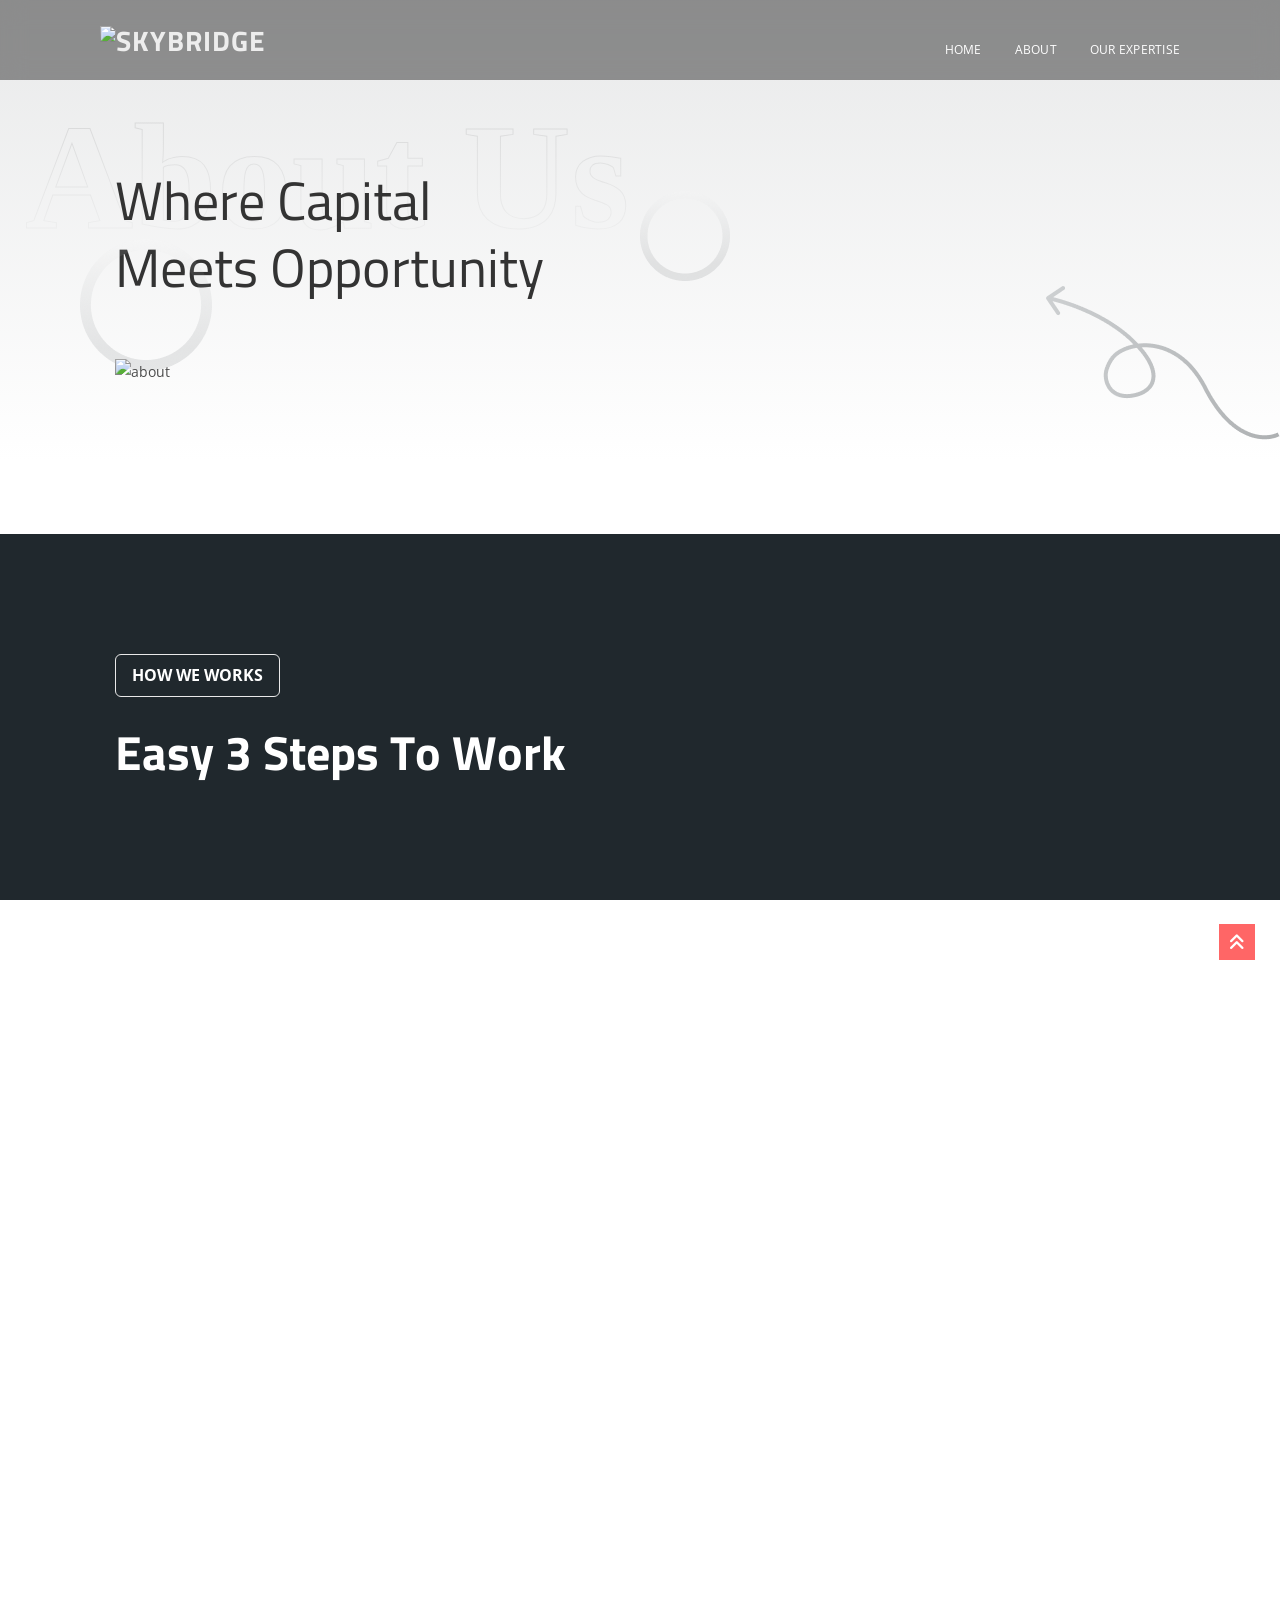
==== commit c48fab57: "added cdn links for images" ====
--- a/about.html
+++ b/about.html
@@ -72,32 +72,14 @@
       }
     </style>
 
-    <!-- for scroller -->
+    <!-- Mobile scroll fix -->
     <style>
-      html,
-      body {
-        overflow-x: hidden !important; /* block horizontal scroll */
-        overflow-y: auto !important; /* always allow vertical scroll */
-        height: auto !important;
-        overscroll-behavior: contain; /* fixes mobile wheel/touch issues */
-        -webkit-overflow-scrolling: touch; /* smooth scroll on iOS */
+      @media (max-width: 767px) {
+        body {
+          overflow: auto !important;
+        }
       }
     </style>
-
-    <!-- script for scroller -->
-    <script>
-      document.addEventListener("DOMContentLoaded", function () {
-        // Force scrolling if plugin tries to block it
-        document.body.style.overflowY = "auto";
-        document.documentElement.style.overflowY = "auto";
-      });
-
-      // Also reset on window resize (handles mobile/desktop switch)
-      window.addEventListener("resize", function () {
-        document.body.style.overflowY = "auto";
-        document.documentElement.style.overflowY = "auto";
-      });
-    </script>
   </head>
   <body>
     <header
@@ -109,7 +91,7 @@
           <span class="site-title">
             <a href="index.html">
               <img
-                src="asset/images/logo/skybridge_logo.png"
+                src="https://cdn.shopify.com/s/files/1/0636/5226/6115/files/skybridge_logo.png?v=1772689184"
                 alt="skybridge"
                 style="width: 100px; height: 50px"
               />
@@ -164,7 +146,7 @@
         <div class="row">
           <div class="col-lg-12">
             <div class="large-image-bottm-breadcrumb">
-              <img src="asset/images/Updatedimg/Where Capital Meet Capital.jpg" style="width: 900px;" alt="about" />
+              <img src="https://cdn.shopify.com/s/files/1/0636/5226/6115/files/WHERE_CAPITAL_MEET_CAPITAL.jpg?v=1772691362" style="width: 900px;" alt="about" />
             </div>
           </div>
         </div>
@@ -259,7 +241,7 @@
               data-delay="0.2"
               data-duration="1.2"
             >
-              <img src="asset/images/Updatedimg/How we work.jpg" alt="working-process" />
+              <img src="https://cdn.shopify.com/s/files/1/0636/5226/6115/files/How_we_work.jpg?v=1772689429" alt="working-process" />
             </div>
           </div>
         </div>
@@ -304,14 +286,14 @@
     <div class="rts-service-details-area-main-bottom">
       <div class="container">
         <div class="row">
-          <div class="col-xl-8" style="width: max-content !important">
+          <div class="col-xl-8">
             <div
               class="service-details-left-area"
-              style="position: relative; z-index: 1; padding-top: 720px"
+              style="position: relative; z-index: 1; padding-top: 50px"
             >
               <div class="">
                 <img
-                  src="asset/images/Updatedimg/How We Do.jpeg"
+                  src="https://cdn.shopify.com/s/files/1/0636/5226/6115/files/HOW_WE_DO_2.jpg?v=1772691753"
                   alt=""
                   style="
                     position: absolute;
@@ -484,7 +466,7 @@
             <div class="footer-widget">
               <div class="footer-logo">
                 <img
-                  src="asset/images/logo/skybridge_logo.png"
+                  src="https://cdn.shopify.com/s/files/1/0636/5226/6115/files/skybridge_logo.png?v=1772689184"
                   alt="Skybridge Logo"
                   style="max-width: 150px; height: auto"
                 />
@@ -502,8 +484,6 @@
                   class="fab fa-linkedin-in"></i></a>
               <a href="https://www.instagram.com/colab_platforms/" class="social-icon" target="_blank"><i
                   class="fab fa-instagram"></i></a>
-              <!-- <a href="https://www.instagram.com/colab_platforms/" class="social-icon" target="_blank"><i
-                  class="fa-brands fa-x-twitter"></i></a> -->
 
             </div>
             </div>
@@ -521,8 +501,6 @@
                 <li><a href="about.html">About Us</a></li>
                 <li><a href="#">Our Expertise</a></li>
                
-                <!-- <li><a href="pressRelease.html">Press Release</a></li> -->
-                <!-- <li><a href="contact.html">Contact</a></li> -->
               </ul>
             </div>
           </div>
@@ -536,41 +514,19 @@
               <h3 class="footer-title">Contact Us</h3>
               <ul class="footer-contact">
                 <li>
-                  <!-- <i class="fas fa-map-marker-alt"></i> -->
                   <span   
                     >30, Fl. 2 , Nawab Bldg, D.N Rd Hutatma Chowk Fort, Mumbai G.P.O., Mumbai, Mumbai, Maharashtra, India, 400001</span
                   >
                 </li>
                 <li>
-                  <!-- <i class="fas fa-phone"></i> -->
                   <span>+91 91366 41303</span>
                 </li>
                 <li>
-                  <!-- <i class="fas fa-envelope"></i> -->
                   <span>Partnership@skybridgegroup.in</span>
                 </li>
               </ul>
             </div>
           </div>
-
-          <!-- Newsletter -->
-          <!-- <div
-            class="col-lg-3 col-md-6 mb-30 wow fadeInUp"
-            data-wow-delay="0.8s"
-          >
-            <div class="footer-widget">
-              <h3 class="footer-title">Newsletter</h3>
-              <p style="color: #aaa; margin-bottom: 15px">
-                Subscribe to our newsletter for the latest updates.
-              </p>
-              <form class="newsletter-form">
-                <input type="email" placeholder="Your Email" required />
-                <a href="contact.html">
-                  <button type="submit">Contact Us</button>
-                </a>
-              </form>
-            </div>
-          </div> -->
         </div>
       </div>
 
@@ -607,8 +563,19 @@
         color: #fff;
       }
 
+      .footer-area .col-lg-4,
+      .footer-area .col-lg-2,
+      .footer-area .col-lg-3 {
+        display: block !important;
+        visibility: visible !important;
+        opacity: 1 !important;
+      }
+
       .footer-widget {
         margin-bottom: 30px;
+        display: block !important;
+        visibility: visible !important;
+        opacity: 1 !important;
       }
 
       .footer-title {
@@ -617,6 +584,8 @@
         margin-bottom: 25px;
         position: relative;
         padding-bottom: 10px;
+        display: block !important;
+        visibility: visible !important;
       }
 
       .footer-title:after {
@@ -626,7 +595,13 @@
         bottom: 0;
         width: 50px;
         height: 2px;
-        background: #fff; /* Changed from #011f3d to white */
+        background: #fff;
+      }
+
+      .footer-links,
+      .footer-contact {
+        display: block !important;
+        visibility: visible !important;
       }
 
       .footer-links li,
@@ -637,7 +612,8 @@
         padding-left: 30px;
         font-size: 15px;
         color: #aaa;
-        
+        display: block !important;
+        visibility: visible !important;
       }
 
       .footer-links a,
@@ -688,7 +664,30 @@
       .social-icon:hover {
         background: transparent;
         transform: translateY(-3px);
-        border-color: #fff; /* Added white border on hover */
+        border-color: #fff;
+      }
+
+      .footer-logo {
+        text-align: center;
+        margin-top: 20px;
+        display: block !important;
+        visibility: visible !important;
+      }
+
+      .footer-logo img {
+        max-width: 150px;
+        height: auto;
+        opacity: 0.8;
+        transition: all 0.3s ease;
+      }
+
+      .footer-logo img:hover {
+        opacity: 1;
+      }
+
+      .footer-social {
+        display: flex !important;
+        visibility: visible !important;
       }
 
       .newsletter-form {
@@ -746,13 +745,13 @@
       }
 
       .wow {
-        visibility: hidden;
+        visibility: visible;
       }
 
       .wow.fadeInUp {
         animation-name: fadeInUp;
         animation-duration: 1s;
-        visibility: visible;
+        animation-fill-mode: both;
       }
 
       /* Responsive */
--- a/css/invenacss/style.css
+++ b/css/invenacss/style.css
@@ -11843,7 +11843,7 @@
 }
 
 .banner-inner-service-details-1 {
-  background-image: url(../../asset/images/banner/22.webp);
+  background-image: url(https://cdn.shopify.com/s/files/1/0636/5226/6115/files/22.webp?v=1772691660);
   height: 477px;
   display: flex;
   align-items: center;
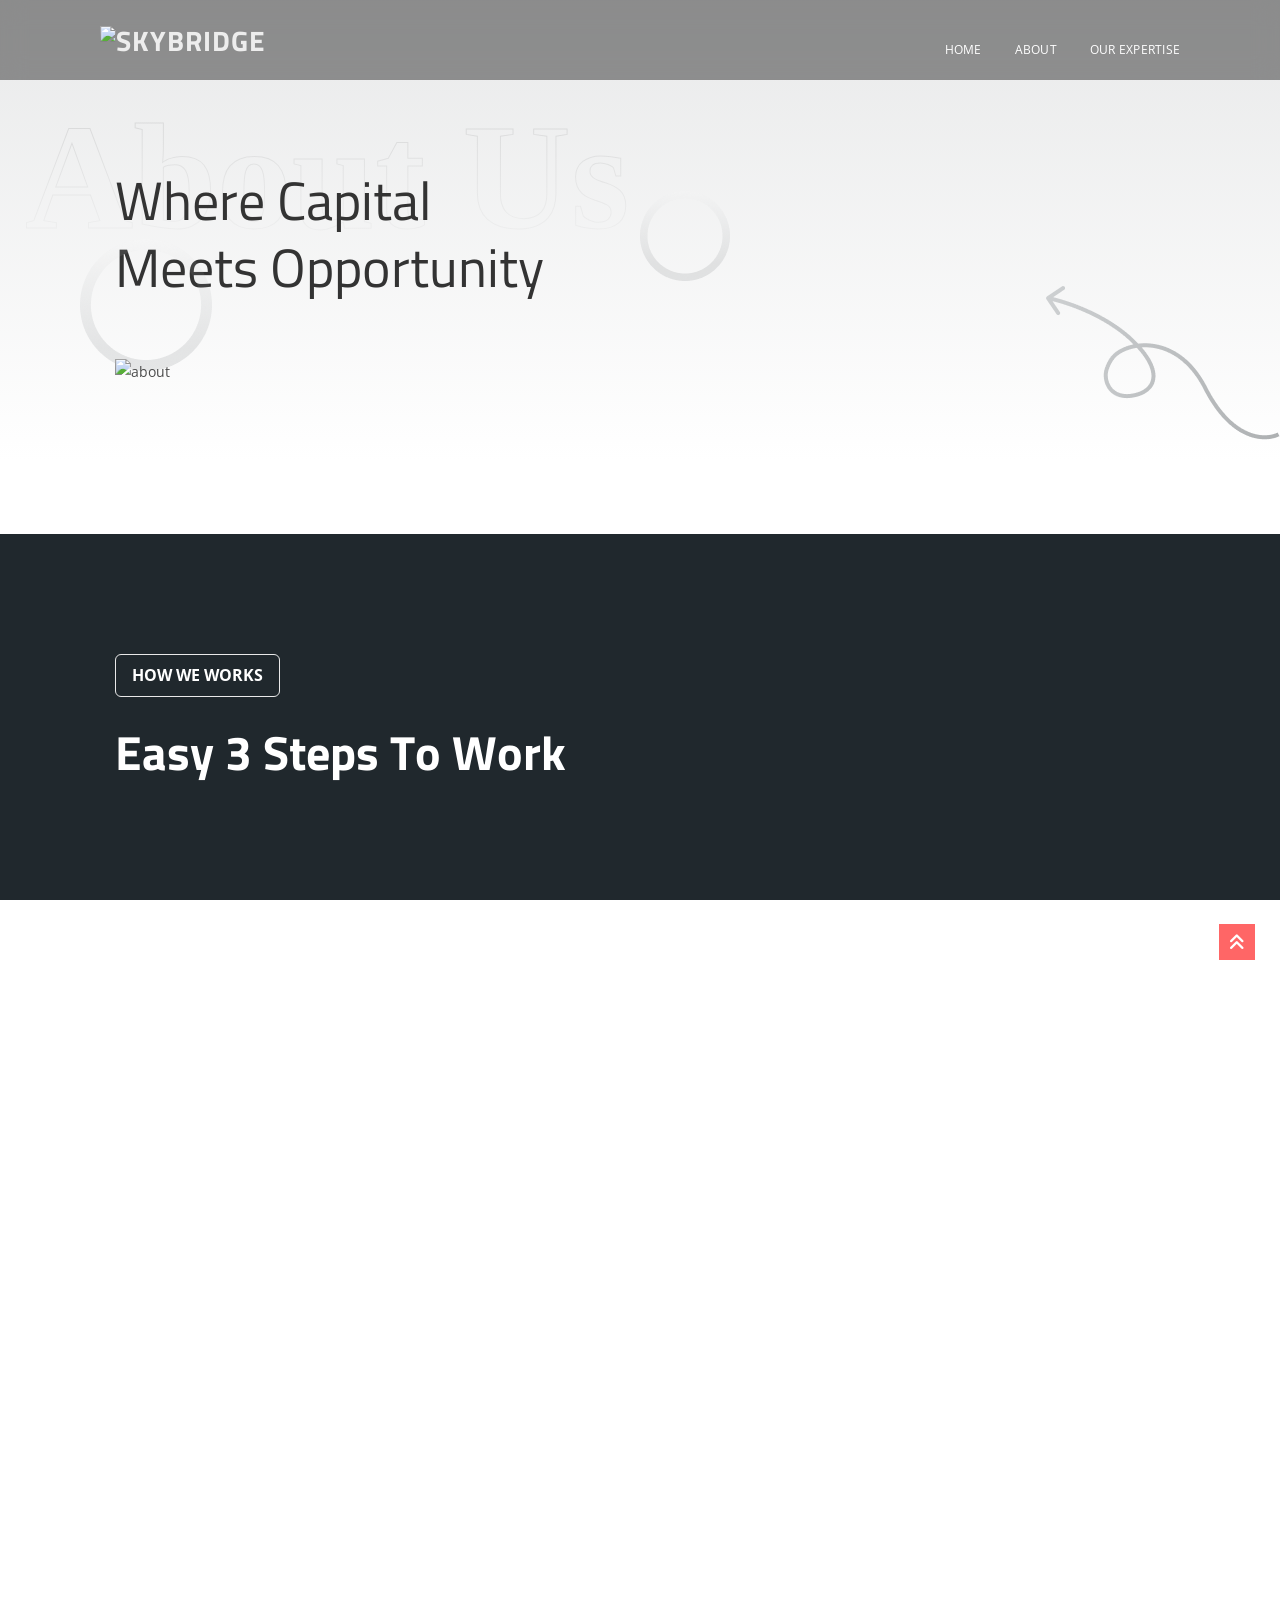
==== commit ae648ae1: "hide founder section" ====
--- a/about.html
+++ b/about.html
@@ -385,72 +385,7 @@
     </div>
     <!-- rts business details area left main end -->
 
-    <!-- rts clients review area start -->
-    <div
-      class="rts-client-review-area rts-section-gapBottom"
-      style="margin-top: 50px"
-    >
-      <div class="container">
-        <div class="row">
-          <div class="col-lg-12">
-            <div class="title-area-between-wrapper">
-              <div class="title-style-two mb--40 left">
-                <!-- <span class="bg-content">Review</span> -->
-                <!-- <span class="pre">Our Testimonial</span> -->
-                <h2 class="title rts-text-anime-style-1">Founder</h2>
-              </div>
-              <!-- <div class="pagination-wrapper">
-                <div class="swiper-pagination-fraction"></div>
-                <div class="swiper-button-next">
-                  <i class="fa-sharp fa-regular fa-arrow-right"></i>
-                </div>
-                <div class="swiper-button-prev">
-                  <i class="fa-sharp fa-regular fa-arrow-left"></i>
-                </div>
-              </div> -->
-            </div>
-          </div>
-        </div>
-        <div class="row">
-          <div class="col-lg-12">
-            <div class="testimonials-wrapper-swiper-demo-2">
-              <div class="swiper mySwiper-testimonials-dmeo-2">
-                <div class="swiper-wrapper">
-                  <div class="swiper-slide">
-                    <div class="testimonials-main-wrapper-two">
-                      <div class="left-thumbnail" style="min-width: 350px !important;">
-                        <img src="asset/about/03.webp" alt="testimonials" style="max-width: 100% !important;" />
-                      </div>
-                      <div class="right-content-testimonials">
-                        <p class="disc">
-                          Devang Master, affectionately referred to as 'DM' by
-                          his colleagues and acquaintances, serves as the
-                          visionary Founder and Chairman of the Skybridge Incap
-                          Group. His business philosophy is refreshingly
-                          uncomplicated, rooted in the enduring principles of
-                          'common sense.' His remarkable journey began during
-                          his college years when he became enthralled by the
-                          allure of the stock market and immersed himself in the
-                          dynamic environment of the Bombay Stock Exchange. This
-                          initial fascination served as the foundation for a
-                          dynamic career in finance, culminating in achieving an
-                          MBA in finance.
-                        </p>
-                        <div class="name-desig">
-                          <h6 class="title">Devang Master</h6>
-                          <!-- <p>Designer at <b>Vertex Agency</b></p> -->
-                        </div>
-                      </div>
-                    </div>
-                  </div>
-                </div>
-              </div>
-            </div>
-          </div>
-        </div>
-      </div>
-    </div>
-    <!-- rts clients review area end -->
+    <!-- add skybridge founder section here, code that you saved on desktop and the name of that file is skybridge_founder something -->
 
     <footer
       class="footer-area bg-black pt-100 pb-70"
@@ -499,7 +434,7 @@
               <ul class="footer-links">
                 <li><a href="index.html">Home</a></li>
                 <li><a href="about.html">About Us</a></li>
-                <li><a href="#">Our Expertise</a></li>
+                <li><a href="expertise.html">Our Expertise</a></li>
                
               </ul>
             </div>
